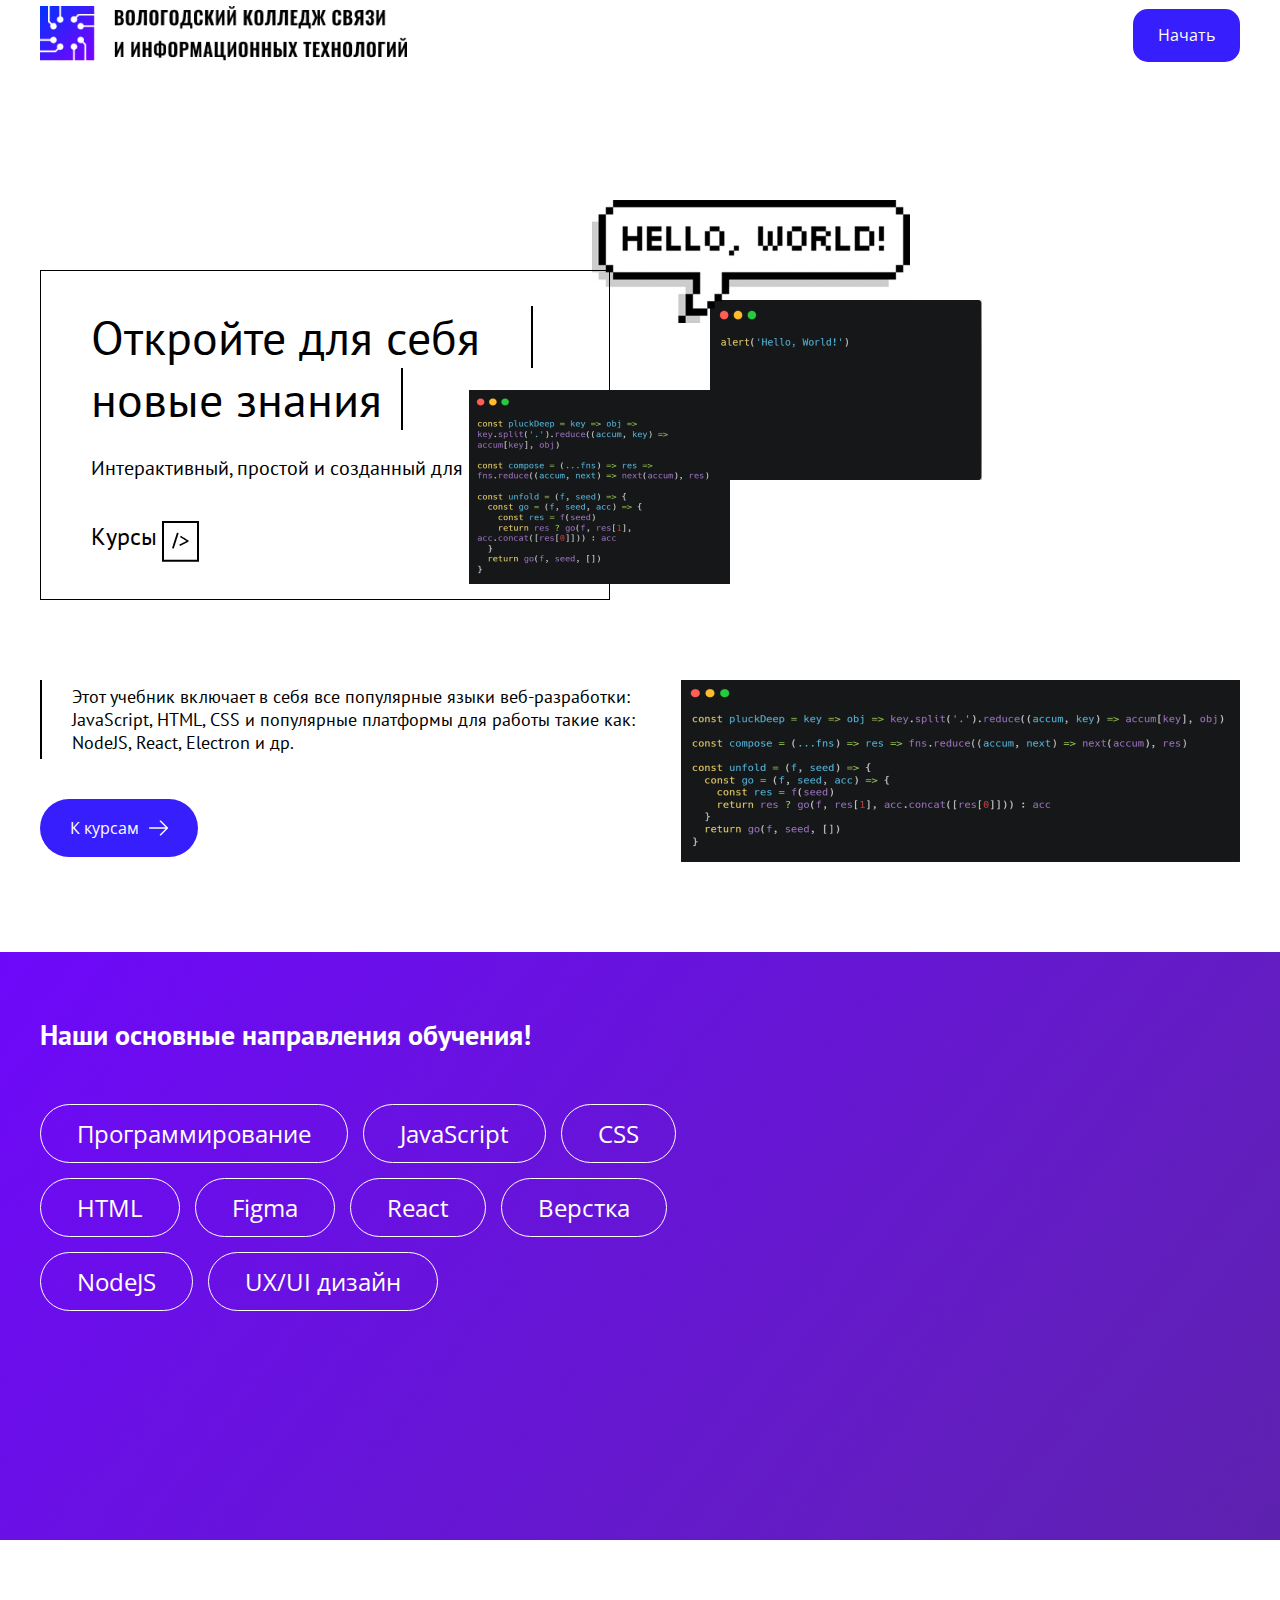
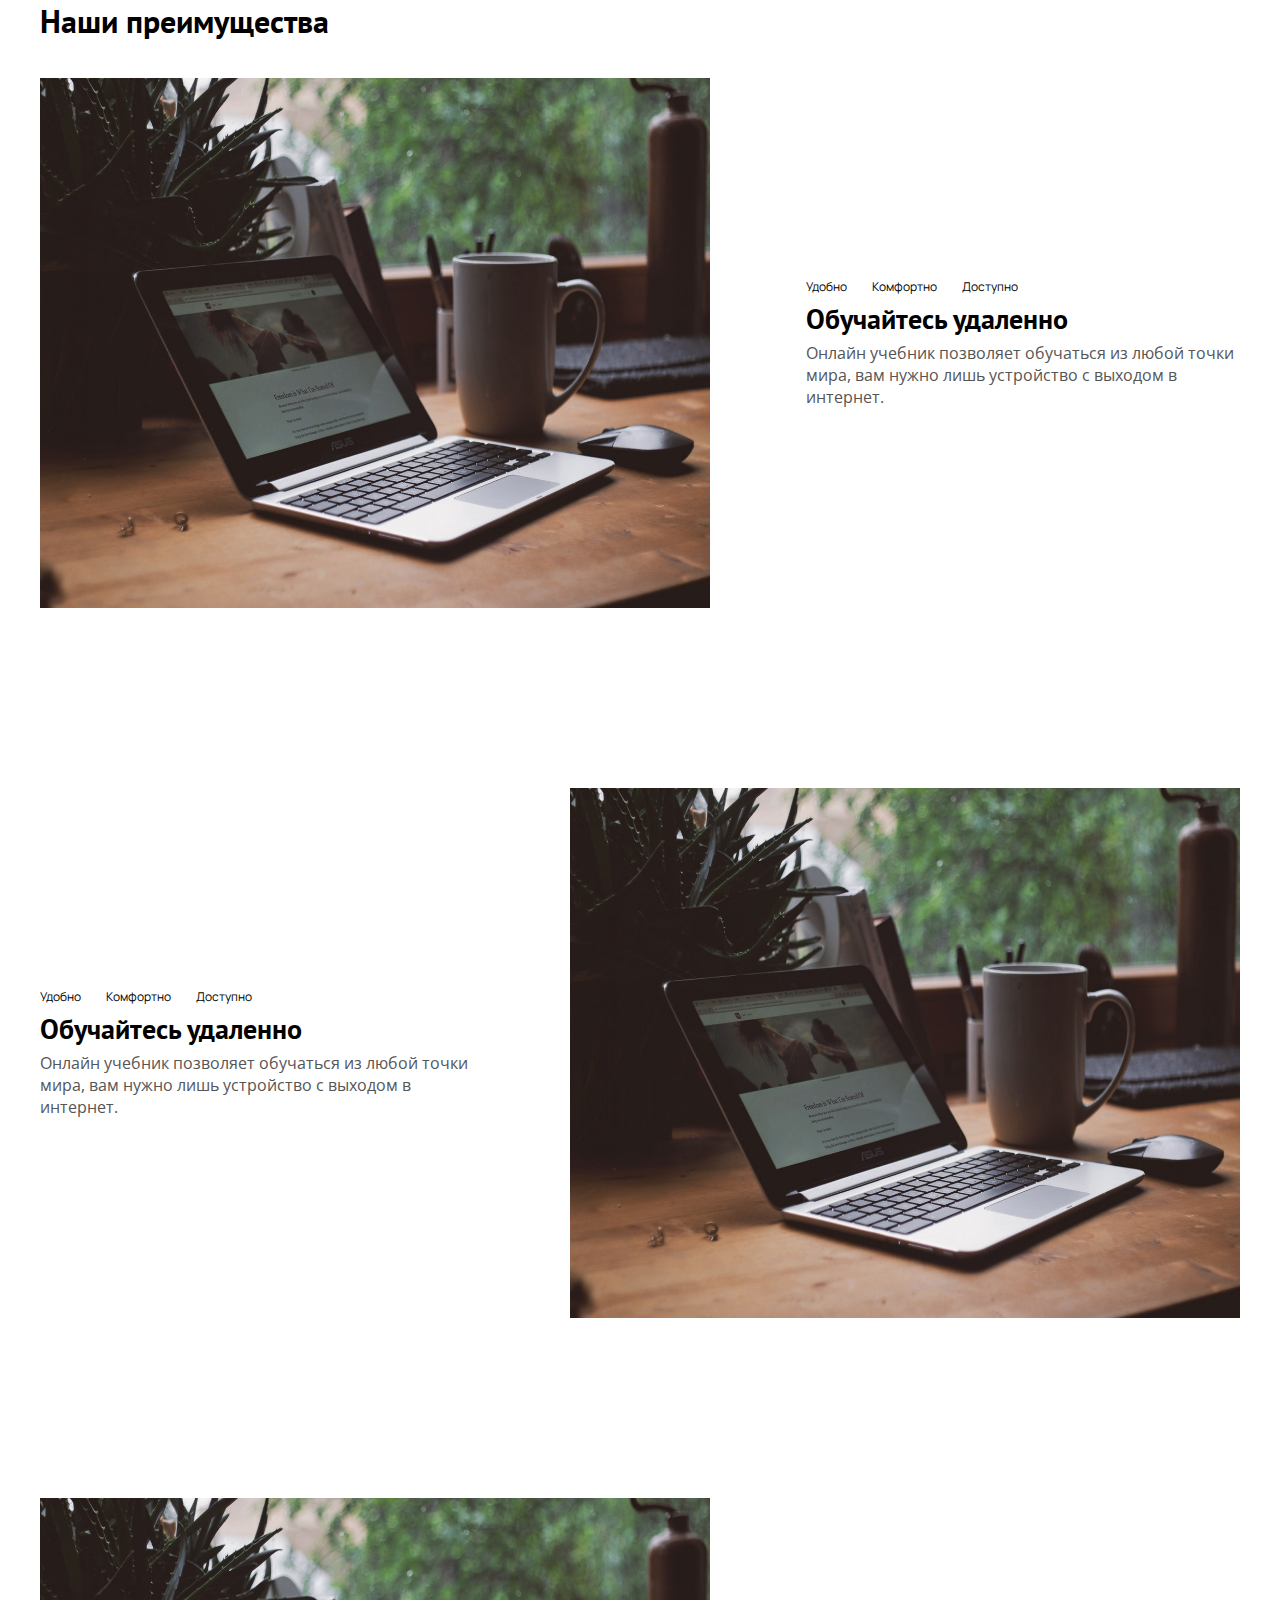
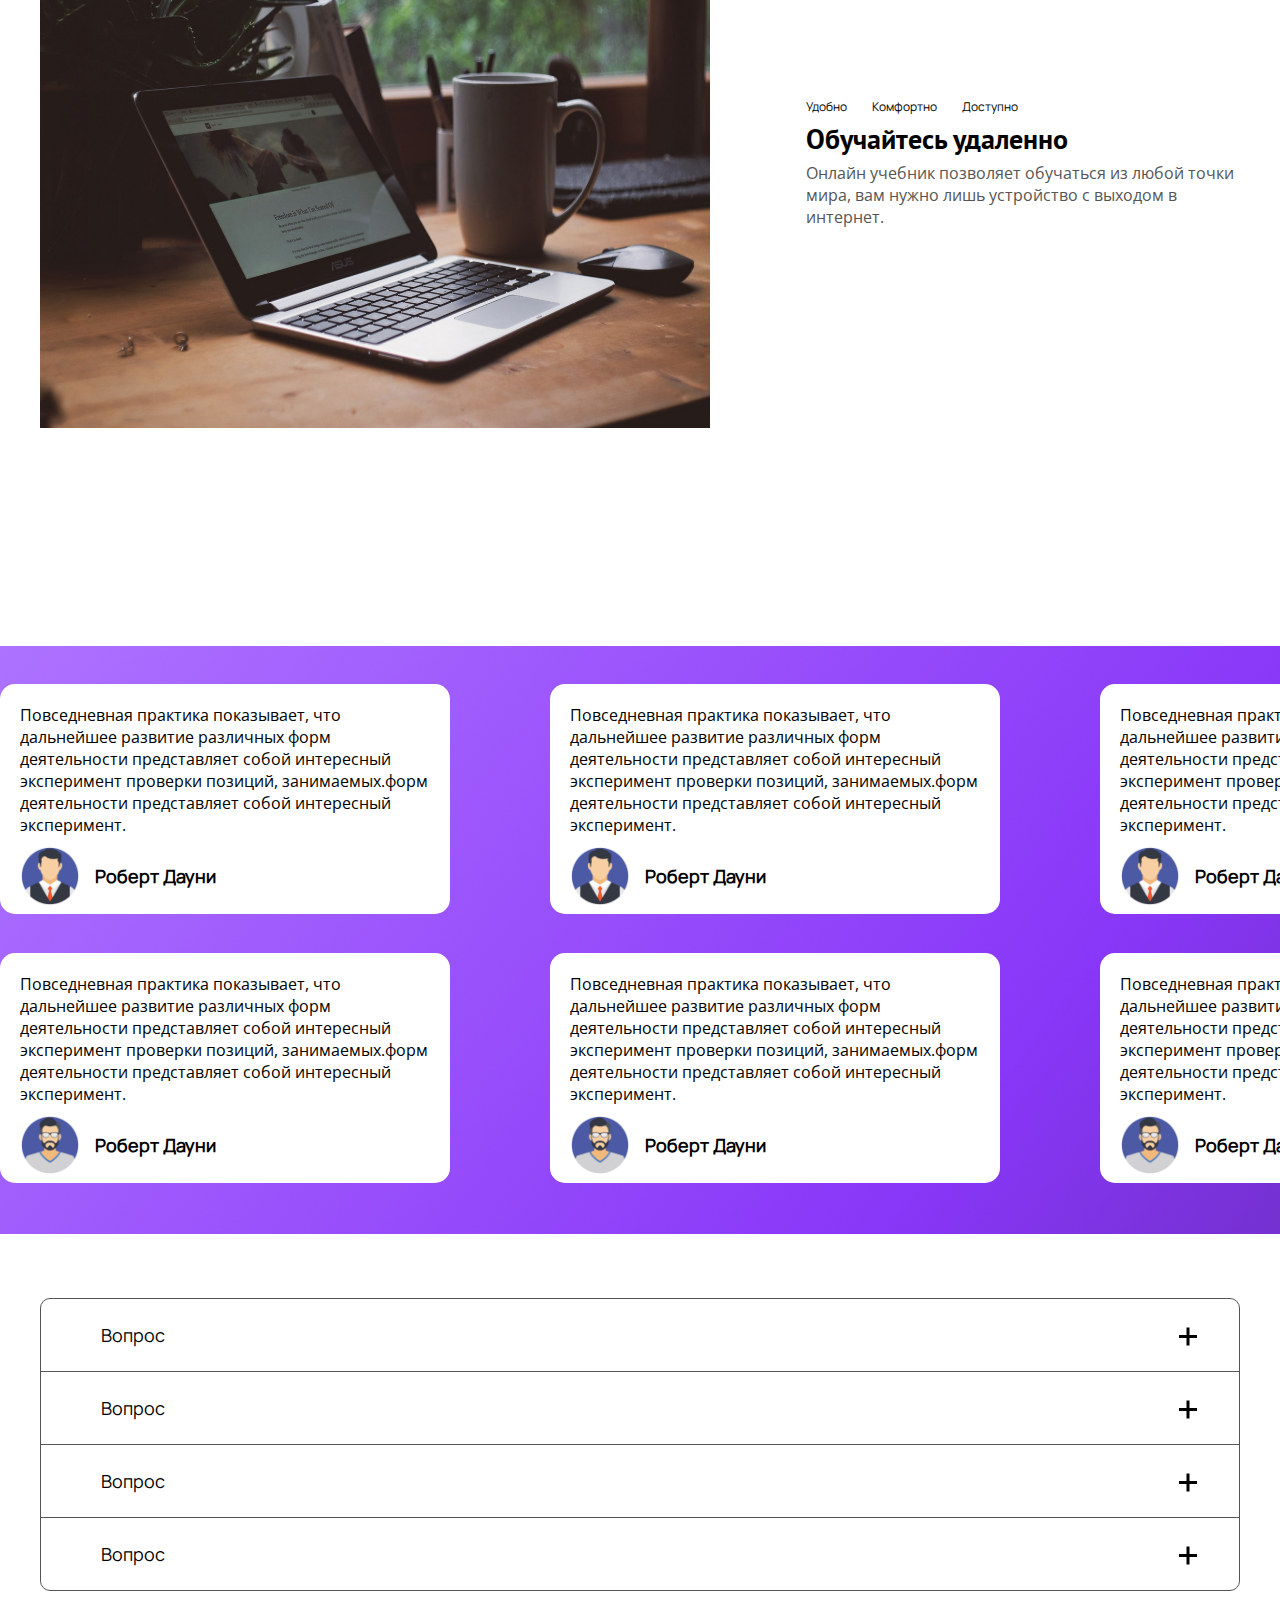
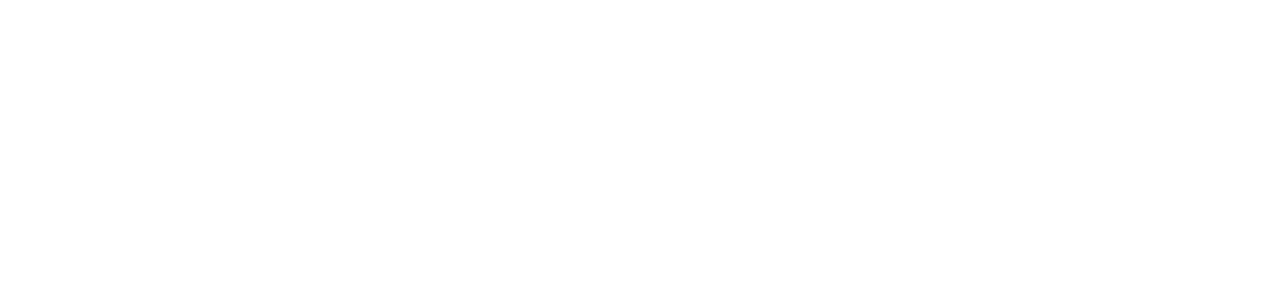
==== index.html @ ae66b0f7 "update" ====
<!DOCTYPE html>
<html lang="ru">
  <head>
    <meta charset="UTF-8" />
    <meta http-equiv="X-UA-Compatible" content="IE=edge" />
    <meta name="viewport" content="width=device-width, initial-scale=1.0" />
    <link rel="stylesheet" href="./style.css" />
    <title>Главная</title>
  </head>
  <body>
    <div class="container">
      <div class="wrapper">
        <div class="header_visible">
          <a href="index.html"
            ><img src="./img/logo.png" alt="" class="logo"
          /></a>
          <button class="header_btn">Начать</button>
        </div>
        <header class="header">
          <a href="index.html"
            ><img src="./img/logo_min.png" alt="" class="logo_min"
          /></a>
          <div class="header_a_container">
            <a href="" class="header_a">О нас</a>
            <a href="" class="header_a">Контакты</a>
            <a href="" class="header_a">Вопросы и ответы</a>
            <a href="" class="header_a">Условия</a>
            <a href="" class="header_a">Отзывы</a>
            <a href="" class="header_a">Цены</a>
          </div>
          <button class="header_btn">Начать</button>
        </header>
        <div class="main_window">
          <div class="left_window">
            <div class="win_title">
              <h2 class="win_title_h1">Откройте для себя</h2>
              <h2 class="win_title_h2">новые знания</h2>
            </div>
            <div class="win_desc">
              Интерактивный, простой и созданный для вас
            </div>
            <div class="win_btn">
              <p>Курсы</p>
              <a href=""><img src="./img/courser.png" alt="" /></a>
            </div>
          </div>
          <div class="right_window">
            <img src="./img/carbon1.png" alt="" class="carbon1" />
            <img src="./img/carbon2.png" alt="" class="carbon2" />
            <img src="./img/hello.png" alt="" class="hello" />
          </div>
        </div>
        <div class="main_window_down">
          <div class="main_win_left">
            <div class="content_box">
              Этот учебник включает в себя все популярные языки веб-разработки:
              JavaScript, HTML, CSS и популярные платформы для работы такие как:
              NodeJS, React, Electron и др.
            </div>
            <button class="courser_btn">
              <span
                ><p>К курсам</p>
                <img src="./img/arrow.png" alt=""
              /></span>
            </button>
          </div>
          <img src="./img/carbondown.png" alt="" />
        </div>
      </div>
      <div class="fon">
        <div class="fon_wrapper">
          <div class="fon_title">Наши основные направления обучения!</div>
          <div class="fon_row mg-t-3">
            <div class="fon_block">Программирование</div>
            <div class="fon_block">JavaScript</div>
            <div class="fon_block">CSS</div>
          </div>
          <div class="fon_row">
            <div class="fon_block">HTML</div>
            <div class="fon_block">Figma</div>
            <div class="fon_block">React</div>
            <div class="fon_block">Верстка</div>
          </div>
          <div class="fon_row">
            <div class="fon_block">NodeJS</div>
            <div class="fon_block">UX/UI дизайн</div>
          </div>
        </div>
      </div>
      <div class="wrapper">
        <div class="advantages_title">Наши преимущества</div>
        <div class="advantages_row mg-t-3">
          <img src="./img/advantages1.jpg" alt="" class="advantages_img" />
          <div class="advantages_desc">
            <div class="advantages_desc_min">
              <p>Удобно</p>
              <p>Комфортно</p>
              <p>Доступно</p>
            </div>
            <div class="advantages_desc_title">Обучайтесь удаленно</div>
            <div class="advantages_desc_blur">
              Онлайн учебник позволяет обучаться из любой точки мира, вам нужно
              лишь устройство с выходом в интернет.
            </div>
          </div>
        </div>
        <div class="advantages_row mg-t-3">
          <div class="advantages_desc">
            <div class="advantages_desc_min">
              <p>Удобно</p>
              <p>Комфортно</p>
              <p>Доступно</p>
            </div>
            <div class="advantages_desc_title">Обучайтесь удаленно</div>
            <div class="advantages_desc_blur">
              Онлайн учебник позволяет обучаться из любой точки мира, вам нужно
              лишь устройство с выходом в интернет.
            </div>
          </div>
          <img src="./img/advantages1.jpg" alt="" class="advantages_img" />
        </div>
        <div class="advantages_row mg-t-3">
          <img src="./img/advantages1.jpg" alt="" class="advantages_img" />
          <div class="advantages_desc">
            <div class="advantages_desc_min">
              <p>Удобно</p>
              <p>Комфортно</p>
              <p>Доступно</p>
            </div>
            <div class="advantages_desc_title">Обучайтесь удаленно</div>
            <div class="advantages_desc_blur">
              Онлайн учебник позволяет обучаться из любой точки мира, вам нужно
              лишь устройство с выходом в интернет.
            </div>
          </div>
        </div>
      </div>
      <div class="fon2">
        <div class="fon2_row">
          <div class="fon2_row_block">
            <div class="review">
              Повседневная практика показывает, что дальнейшее развитие
              различных форм деятельности представляет собой интересный
              эксперимент проверки позиций, занимаемых.форм деятельности
              представляет собой интересный эксперимент.
            </div>
            <div class="review_avtor">
              <div class="review_avtor_img">
                <img src="./img/avatar.png" alt="" />
                <h3>Роберт Дауни</h3>
              </div>
            </div>
          </div>
          <div class="fon2_row_block">
            <div class="review">
              Повседневная практика показывает, что дальнейшее развитие
              различных форм деятельности представляет собой интересный
              эксперимент проверки позиций, занимаемых.форм деятельности
              представляет собой интересный эксперимент.
            </div>
            <div class="review_avtor">
              <div class="review_avtor_img">
                <img src="./img/avatar.png" alt="" />
                <h3>Роберт Дауни</h3>
              </div>
            </div>
          </div>
          <div class="fon2_row_block">
            <div class="review">
              Повседневная практика показывает, что дальнейшее развитие
              различных форм деятельности представляет собой интересный
              эксперимент проверки позиций, занимаемых.форм деятельности
              представляет собой интересный эксперимент.
            </div>
            <div class="review_avtor">
              <div class="review_avtor_img">
                <img src="./img/avatar.png" alt="" />
                <h3>Роберт Дауни</h3>
              </div>
            </div>
          </div>
          <div class="fon2_row_block">
            <div class="review">
              Повседневная практика показывает, что дальнейшее развитие
              различных форм деятельности представляет собой интересный
              эксперимент проверки позиций, занимаемых.форм деятельности
              представляет собой интересный эксперимент.
            </div>
            <div class="review_avtor">
              <div class="review_avtor_img">
                <img src="./img/avatar.png" alt="" />
                <h3>Роберт Дауни</h3>
              </div>
            </div>
          </div>
          <div class="fon2_row_block">
            <div class="review">
              Повседневная практика показывает, что дальнейшее развитие
              различных форм деятельности представляет собой интересный
              эксперимент проверки позиций, занимаемых.форм деятельности
              представляет собой интересный эксперимент.
            </div>
            <div class="review_avtor">
              <div class="review_avtor_img">
                <img src="./img/avatar.png" alt="" />
                <h3>Роберт Дауни</h3>
              </div>
            </div>
          </div>
          <div class="fon2_row_block">
            <div class="review">
              Повседневная практика показывает, что дальнейшее развитие
              различных форм деятельности представляет собой интересный
              эксперимент проверки позиций, занимаемых.форм деятельности
              представляет собой интересный эксперимент.
            </div>
            <div class="review_avtor">
              <div class="review_avtor_img">
                <img src="./img/avatar.png" alt="" />
                <h3>Роберт Дауни</h3>
              </div>
            </div>
          </div>
          <div class="fon2_row_block">
            <div class="review">
              Повседневная практика показывает, что дальнейшее развитие
              различных форм деятельности представляет собой интересный
              эксперимент проверки позиций, занимаемых.форм деятельности
              представляет собой интересный эксперимент.
            </div>
            <div class="review_avtor">
              <div class="review_avtor_img">
                <img src="./img/avatar.png" alt="" />
                <h3>Роберт Дауни</h3>
              </div>
            </div>
          </div>
          <div class="fon2_row_block">
            <div class="review">
              Повседневная практика показывает, что дальнейшее развитие
              различных форм деятельности представляет собой интересный
              эксперимент проверки позиций, занимаемых.форм деятельности
              представляет собой интересный эксперимент.
            </div>
            <div class="review_avtor">
              <div class="review_avtor_img">
                <img src="./img/avatar.png" alt="" />
                <h3>Роберт Дауни</h3>
              </div>
            </div>
          </div>
          <div class="fon2_row_block">
            <div class="review">
              Повседневная практика показывает, что дальнейшее развитие
              различных форм деятельности представляет собой интересный
              эксперимент проверки позиций, занимаемых.форм деятельности
              представляет собой интересный эксперимент.
            </div>
            <div class="review_avtor">
              <div class="review_avtor_img">
                <img src="./img/avatar.png" alt="" />
                <h3>Роберт Дауни</h3>
              </div>
            </div>
          </div>
          <div class="fon2_row_block">
            <div class="review">
              Повседневная практика показывает, что дальнейшее развитие
              различных форм деятельности представляет собой интересный
              эксперимент проверки позиций, занимаемых.форм деятельности
              представляет собой интересный эксперимент.
            </div>
            <div class="review_avtor">
              <div class="review_avtor_img">
                <img src="./img/avatar.png" alt="" />
                <h3>Роберт Дауни</h3>
              </div>
            </div>
          </div>
          <div class="fon2_row_block">
            <div class="review">
              Повседневная практика показывает, что дальнейшее развитие
              различных форм деятельности представляет собой интересный
              эксперимент проверки позиций, занимаемых.форм деятельности
              представляет собой интересный эксперимент.
            </div>
            <div class="review_avtor">
              <div class="review_avtor_img">
                <img src="./img/avatar.png" alt="" />
                <h3>Роберт Дауни</h3>
              </div>
            </div>
          </div>
          <div class="fon2_row_block">
            <div class="review">
              Повседневная практика показывает, что дальнейшее развитие
              различных форм деятельности представляет собой интересный
              эксперимент проверки позиций, занимаемых.форм деятельности
              представляет собой интересный эксперимент.
            </div>
            <div class="review_avtor">
              <div class="review_avtor_img">
                <img src="./img/avatar.png" alt="" />
                <h3>Роберт Дауни</h3>
              </div>
            </div>
          </div>
          <div class="fon2_row_block">
            <div class="review">
              Повседневная практика показывает, что дальнейшее развитие
              различных форм деятельности представляет собой интересный
              эксперимент проверки позиций, занимаемых.форм деятельности
              представляет собой интересный эксперимент.
            </div>
            <div class="review_avtor">
              <div class="review_avtor_img">
                <img src="./img/avatar.png" alt="" />
                <h3>Роберт Дауни</h3>
              </div>
            </div>
          </div>
          <div class="fon2_row_block">
            <div class="review">
              Повседневная практика показывает, что дальнейшее развитие
              различных форм деятельности представляет собой интересный
              эксперимент проверки позиций, занимаемых.форм деятельности
              представляет собой интересный эксперимент.
            </div>
            <div class="review_avtor">
              <div class="review_avtor_img">
                <img src="./img/avatar.png" alt="" />
                <h3>Роберт Дауни</h3>
              </div>
            </div>
          </div>
          <div class="fon2_row_block">
            <div class="review">
              Повседневная практика показывает, что дальнейшее развитие
              различных форм деятельности представляет собой интересный
              эксперимент проверки позиций, занимаемых.форм деятельности
              представляет собой интересный эксперимент.
            </div>
            <div class="review_avtor">
              <div class="review_avtor_img">
                <img src="./img/avatar.png" alt="" />
                <h3>Роберт Дауни</h3>
              </div>
            </div>
          </div>
          <div class="fon2_row_block">
            <div class="review">
              Повседневная практика показывает, что дальнейшее развитие
              различных форм деятельности представляет собой интересный
              эксперимент проверки позиций, занимаемых.форм деятельности
              представляет собой интересный эксперимент.
            </div>
            <div class="review_avtor">
              <div class="review_avtor_img">
                <img src="./img/avatar.png" alt="" />
                <h3>Роберт Дауни</h3>
              </div>
            </div>
          </div>
          <div class="fon2_row_block">
            <div class="review">
              Повседневная практика показывает, что дальнейшее развитие
              различных форм деятельности представляет собой интересный
              эксперимент проверки позиций, занимаемых.форм деятельности
              представляет собой интересный эксперимент.
            </div>
            <div class="review_avtor">
              <div class="review_avtor_img">
                <img src="./img/avatar.png" alt="" />
                <h3>Роберт Дауни</h3>
              </div>
            </div>
          </div>
          <div class="fon2_row_block">
            <div class="review">
              Повседневная практика показывает, что дальнейшее развитие
              различных форм деятельности представляет собой интересный
              эксперимент проверки позиций, занимаемых.форм деятельности
              представляет собой интересный эксперимент.
            </div>
            <div class="review_avtor">
              <div class="review_avtor_img">
                <img src="./img/avatar.png" alt="" />
                <h3>Роберт Дауни</h3>
              </div>
            </div>
          </div>
          <div class="fon2_row_block">
            <div class="review">
              Повседневная практика показывает, что дальнейшее развитие
              различных форм деятельности представляет собой интересный
              эксперимент проверки позиций, занимаемых.форм деятельности
              представляет собой интересный эксперимент.
            </div>
            <div class="review_avtor">
              <div class="review_avtor_img">
                <img src="./img/avatar.png" alt="" />
                <h3>Роберт Дауни</h3>
              </div>
            </div>
          </div>
          <div class="fon2_row_block">
            <div class="review">
              Повседневная практика показывает, что дальнейшее развитие
              различных форм деятельности представляет собой интересный
              эксперимент проверки позиций, занимаемых.форм деятельности
              представляет собой интересный эксперимент.
            </div>
            <div class="review_avtor">
              <div class="review_avtor_img">
                <img src="./img/avatar.png" alt="" />
                <h3>Роберт Дауни</h3>
              </div>
            </div>
          </div>
          <div class="fon2_row_block">
            <div class="review">
              Повседневная практика показывает, что дальнейшее развитие
              различных форм деятельности представляет собой интересный
              эксперимент проверки позиций, занимаемых.форм деятельности
              представляет собой интересный эксперимент.
            </div>
            <div class="review_avtor">
              <div class="review_avtor_img">
                <img src="./img/avatar.png" alt="" />
                <h3>Роберт Дауни</h3>
              </div>
            </div>
          </div>
        </div>
        <div class="fon2_row2">
          <div class="fon2_row_block">
            <div class="review">
              Повседневная практика показывает, что дальнейшее развитие
              различных форм деятельности представляет собой интересный
              эксперимент проверки позиций, занимаемых.форм деятельности
              представляет собой интересный эксперимент.
            </div>
            <div class="review_avtor">
              <div class="review_avtor_img">
                <img src="./img/avatar2.png" alt="" />
                <h3>Роберт Дауни</h3>
              </div>
            </div>
          </div>
          <div class="fon2_row_block">
            <div class="review">
              Повседневная практика показывает, что дальнейшее развитие
              различных форм деятельности представляет собой интересный
              эксперимент проверки позиций, занимаемых.форм деятельности
              представляет собой интересный эксперимент.
            </div>
            <div class="review_avtor">
              <div class="review_avtor_img">
                <img src="./img/avatar2.png" alt="" />
                <h3>Роберт Дауни</h3>
              </div>
            </div>
          </div>
          <div class="fon2_row_block">
            <div class="review">
              Повседневная практика показывает, что дальнейшее развитие
              различных форм деятельности представляет собой интересный
              эксперимент проверки позиций, занимаемых.форм деятельности
              представляет собой интересный эксперимент.
            </div>
            <div class="review_avtor">
              <div class="review_avtor_img">
                <img src="./img/avatar2.png" alt="" />
                <h3>Роберт Дауни</h3>
              </div>
            </div>
          </div>
          <div class="fon2_row_block">
            <div class="review">
              Повседневная практика показывает, что дальнейшее развитие
              различных форм деятельности представляет собой интересный
              эксперимент проверки позиций, занимаемых.форм деятельности
              представляет собой интересный эксперимент.
            </div>
            <div class="review_avtor">
              <div class="review_avtor_img">
                <img src="./img/avatar2.png" alt="" />
                <h3>Роберт Дауни</h3>
              </div>
            </div>
          </div>
          <div class="fon2_row_block">
            <div class="review">
              Повседневная практика показывает, что дальнейшее развитие
              различных форм деятельности представляет собой интересный
              эксперимент проверки позиций, занимаемых.форм деятельности
              представляет собой интересный эксперимент.
            </div>
            <div class="review_avtor">
              <div class="review_avtor_img">
                <img src="./img/avatar2.png" alt="" />
                <h3>Роберт Дауни</h3>
              </div>
            </div>
          </div>
          <div class="fon2_row_block">
            <div class="review">
              Повседневная практика показывает, что дальнейшее развитие
              различных форм деятельности представляет собой интересный
              эксперимент проверки позиций, занимаемых.форм деятельности
              представляет собой интересный эксперимент.
            </div>
            <div class="review_avtor">
              <div class="review_avtor_img">
                <img src="./img/avatar2.png" alt="" />
                <h3>Роберт Дауни</h3>
              </div>
            </div>
          </div>
          <div class="fon2_row_block">
            <div class="review">
              Повседневная практика показывает, что дальнейшее развитие
              различных форм деятельности представляет собой интересный
              эксперимент проверки позиций, занимаемых.форм деятельности
              представляет собой интересный эксперимент.
            </div>
            <div class="review_avtor">
              <div class="review_avtor_img">
                <img src="./img/avatar2.png" alt="" />
                <h3>Роберт Дауни</h3>
              </div>
            </div>
          </div>
          <div class="fon2_row_block">
            <div class="review">
              Повседневная практика показывает, что дальнейшее развитие
              различных форм деятельности представляет собой интересный
              эксперимент проверки позиций, занимаемых.форм деятельности
              представляет собой интересный эксперимент.
            </div>
            <div class="review_avtor">
              <div class="review_avtor_img">
                <img src="./img/avatar2.png" alt="" />
                <h3>Роберт Дауни</h3>
              </div>
            </div>
          </div>
          <div class="fon2_row_block">
            <div class="review">
              Повседневная практика показывает, что дальнейшее развитие
              различных форм деятельности представляет собой интересный
              эксперимент проверки позиций, занимаемых.форм деятельности
              представляет собой интересный эксперимент.
            </div>
            <div class="review_avtor">
              <div class="review_avtor_img">
                <img src="./img/avatar2.png" alt="" />
                <h3>Роберт Дауни</h3>
              </div>
            </div>
          </div>
          <div class="fon2_row_block">
            <div class="review">
              Повседневная практика показывает, что дальнейшее развитие
              различных форм деятельности представляет собой интересный
              эксперимент проверки позиций, занимаемых.форм деятельности
              представляет собой интересный эксперимент.
            </div>
            <div class="review_avtor">
              <div class="review_avtor_img">
                <img src="./img/avatar2.png" alt="" />
                <h3>Роберт Дауни</h3>
              </div>
            </div>
          </div>
          <div class="fon2_row_block">
            <div class="review">
              Повседневная практика показывает, что дальнейшее развитие
              различных форм деятельности представляет собой интересный
              эксперимент проверки позиций, занимаемых.форм деятельности
              представляет собой интересный эксперимент.
            </div>
            <div class="review_avtor">
              <div class="review_avtor_img">
                <img src="./img/avatar2.png" alt="" />
                <h3>Роберт Дауни</h3>
              </div>
            </div>
          </div>
          <div class="fon2_row_block">
            <div class="review">
              Повседневная практика показывает, что дальнейшее развитие
              различных форм деятельности представляет собой интересный
              эксперимент проверки позиций, занимаемых.форм деятельности
              представляет собой интересный эксперимент.
            </div>
            <div class="review_avtor">
              <div class="review_avtor_img">
                <img src="./img/avatar2.png" alt="" />
                <h3>Роберт Дауни</h3>
              </div>
            </div>
          </div>
        </div>
      </div>
      <div class="wrapper">
        <div class="accordion">
          <div class="accordion_question">
            <div class="accord_question_header">
              <p>Вопрос</p>
              <div class="accordion_toogle">
                <span class="plus rotate90"></span>
                <span class="plus"></span>
              </div>
            </div>
            <div class="accordion_question_answer">
              <p>
                Повседневная практика показывает, что дальнейшее развитие
                различных форм деятельности представляет собой интересный
                эксперимент проверки позиций, занимаемых участниками в отношении
                поставленных задач. Не следует, однако забывать, что начало
                повседневной работы по формированию позиции способствует
                подготовки и реализации модели развития.
              </p>
            </div>
          </div>
          <div class="accordion_question">
            <div class="accord_question_header">
              <p>Вопрос</p>
              <div class="accordion_toogle">
                <span class="plus rotate90"></span>
                <span class="plus"></span>
              </div>
            </div>
            <div class="accordion_question_answer">
              <p>
                Повседневная практика показывает, что дальнейшее развитие
                различных форм деятельности представляет собой интересный
                эксперимент проверки позиций, занимаемых участниками в отношении
                поставленных задач. Не следует, однако забывать, что начало
                повседневной работы по формированию позиции способствует
                подготовки и реализации модели развития.
              </p>
            </div>
          </div>
          <div class="accordion_question">
            <div class="accord_question_header">
              <p>Вопрос</p>
              <div class="accordion_toogle">
                <span class="plus rotate90"></span>
                <span class="plus"></span>
              </div>
            </div>
            <div class="accordion_question_answer">
              <p>
                Повседневная практика показывает, что дальнейшее развитие
                различных форм деятельности представляет собой интересный
                эксперимент проверки позиций, занимаемых участниками в отношении
                поставленных задач. Не следует, однако забывать, что начало
                повседневной работы по формированию позиции способствует
                подготовки и реализации модели развития.
              </p>
            </div>
          </div>
          <div class="accordion_question">
            <div class="accord_question_header">
              <p>Вопрос</p>
              <div class="accordion_toogle">
                <span class="plus rotate90"></span>
                <span class="plus"></span>
              </div>
            </div>
            <div class="accordion_question_answer">
              <p>
                Повседневная практика показывает, что дальнейшее развитие
                различных форм деятельности представляет собой интересный
                эксперимент проверки позиций, занимаемых участниками в отношении
                поставленных задач. Не следует, однако забывать, что начало
                повседневной работы по формированию позиции способствует
                подготовки и реализации модели развития.
              </p>
            </div>
          </div>
        </div>
      </div>
    </div>
    <script src="./scripts/script.js"></script>
  </body>
</html>
---- style.css ----
* {
  box-sizing: border-box;
  margin: 0;
  padding: 0;
}

@font-face {
  font-family: 'OpenSans regular';
  src: url('./fonts/opensans/OpenSans-Regular.ttf');
}

@font-face {
  font-family: 'OpenSans bold';
  src: url('./fonts/opensans/OpenSans-Bold.ttf');
}

@font-face {
  font-family: 'Manrope regular';
  src: url('./fonts/manrope/static/Manrope-Regular.ttf');
}

@font-face {
  font-family: 'Manrope bold';
  src: url('./fonts/manrope/static/Manrope-Bold.ttf');
}

@font-face {
  font-family: 'PTSans';
  src: url('./fonts/ptsans/PTS55F.ttf');
}

@font-face {
  font-family: 'PTSans bold';
  src: url('./fonts/ptsans/PTS75F.ttf');
}

/* main page */

.header {
  width: 1200px;
  display: flex;
  justify-content: space-between;
  height: 70px;
  align-items: center;
  position: fixed;
  top: 0;
  background-color: white;
  z-index: 2;
}

.header_visible {
  width: 100%;
  display: flex;
  justify-content: space-between;
  height: 70px;
  align-items: center;
  background-color: white;
  z-index: 3;
  position: relative;
}

.logo {
  width: 367px;
  height: 55px;
}

.container {
  width: 100%;
  display: flex;
  flex-direction: column;
  align-items: center;
}

.wrapper {
  width: 1200px;
}

.logo_min {
  width: 55px;
  height: 55px;
}

.header_btn {
  width: 107px;
  height: 53px;
  font-size: 16px;
  font-family: 'OpenSans regular';
  background-color: #361efd;
  color: white;
  border: none;
  border-radius: 15px;
  cursor: pointer;
}

.header_a_container {
  display: flex;
  gap: 40px;
}

.header_a {
  font-size: 16px;
  font-family: 'Manrope regular';
  color: black;
  text-decoration: none;
}

.main_window {
  width: 100%;
  display: flex;
  margin-top: 200px;
}

.left_window {
  width: 570px;
  height: 330px;
  border: 1px solid black;
  padding-left: 50px;
  padding-top: 35px;
}

.win_title_h1 {
  font-family: 'PTSans';
  font-size: 48px;
  letter-spacing: 2%;
  font-weight: normal;
  width: 17ch;
  overflow: hidden;
  color: black;
  white-space: nowrap;
  padding-right: 2px;
  border-right: 2px solid rgb(0, 0, 0);
  animation: printed-text 5s steps(17), flashin-border 0.75s step-start infinite;
}

.win_title_h2 {
  font-family: 'PTSans';
  font-size: 48px;
  letter-spacing: 2%;
  font-weight: normal;
  width: 12ch;
  overflow: hidden;
  color: black;
  white-space: nowrap;
  padding-right: 2px;
  border-right: 2px solid rgb(0, 0, 0);
  animation: printed-text 5s steps(12), flashin-border 0.75s step-start infinite;
}

@keyframes flashin-border {
  0% {
    border-color: rgb(0, 0, 0);
  }

  50% {
    border-color: transparent;
  }

  100% {
    border-color: rgb(0, 0, 0);
  }
}

@keyframes printed-text {
  from {
    width: 0%;
  }
}

.win_desc {
  font-family: 'PTSans';
  font-size: 20px;
  letter-spacing: 2%;
  margin-top: 25px;
}

.win_btn {
  display: flex;
  font-family: 'PTSans';
  font-size: 24px;
  margin-top: 40px;
  gap: 5px;
}

.right_window {
  margin-left: 100px;
}

.carbon1 {
  position: relative;
  margin-top: 30px;
}

.carbon2 {
  position: absolute;
  top: 390px;
  right: 550px;
}

.hello {
  position: absolute;
  top: 200px;
  right: 370px;
}

.main_window_down {
  width: 100%;
  display: flex;
  justify-content: space-between;
  margin-top: 80px;
}

.content_box {
  font-family: 'PTSans';
  font-size: 18px;
  padding-left: 30px;
  border-left: 2px solid black;
  padding-top: 5px;
  padding-bottom: 5px;
}

.courser_btn {
  margin-top: 40px;
  background-color: #361efd;
  width: 158px;
  height: 58px;
  border-radius: 50px;
  border: none;
  font-size: 16px;
  font-family: 'OpenSans regular';
  color: white;
  padding-left: 30px;
  cursor: pointer;
}

.courser_btn > span {
  display: flex;
  align-items: center;
}

.courser_btn > span > img {
  width: 30px;
  padding-left: 10px;
}

.fon {
  background-image: url('./img/fon.png');
  width: 100%;
  height: 588px;
  margin-top: 7%;
  display: flex;
  justify-content: center;
}

.fon_wrapper {
  width: 1200px;
  display: flex;
  flex-direction: column;
  color: white;
  gap: 15px;
  padding-top: 5%;
}

.fon_title {
  font-size: 28px;
  font-family: 'PTSans bold';
}

.fon_row {
  width: 100%;
  display: flex;
  font-family: 'OpenSans regular';
  font-size: 24px;
  gap: 15px;
}

.fon_block {
  border: 0.5px solid white;
  padding-top: 1%;
  padding-bottom: 1%;
  padding-left: 3%;
  padding-right: 3%;
  text-align: center;
  border-radius: 50px;
}

.mg-t-3 {
  margin-top: 3%;
}

.advantages_title {
  margin-top: 5%;
  font-family: 'PTSans bold';
  font-size: 32px;
}

.advantages_row {
  width: 100%;
  display: flex;
  align-items: center;
  gap: 8%;
  margin-bottom: 15%;
}

.advantages_desc {
  display: flex;
  flex-direction: column;
  gap: 5px;
}

.advantages_desc_min {
  font-family: 'Manrope regular';
  display: flex;
  gap: 25px;
  font-size: 12px;
}

.advantages_desc_title {
  font-size: 28px;
  font-family: 'PTSans bold';
}

.advantages_desc_blur {
  font-family: 'OpenSans regular';
  color: #555;
  width: 100%;
}

.advantages_img {
  width: 670px;
  height: 530px;
}

.fon2 {
  background-image: url('./img/fon2.png');
  width: 100%;
  height: 588px;
  margin-top: 3%;
  margin-bottom: 5%;
  display: flex;
  flex-direction: column;
  overflow: hidden;
}

.fon2_row {
  display: flex;
  width: 2000%;
  margin-top: 3%;
  animation: running-block 520s linear infinite;
  gap: 100px;
}

.fon2_row2 {
  display: flex;
  width: 2000%;
  margin-top: 3%;
  animation: running-block-right 80s linear infinite;
  gap: 100px;
}

.fon2_row_block {
  width: 450px;
  height: 230px;
  background-color: white;
  border-radius: 15px;
  display: flex;
  flex-direction: column;
  padding-left: 20px;
  padding-top: 20px;
  padding-right: 15px;
}

@keyframes running-block {
  0% {
    transform: translateX(0);
  }
  100% {
    transform: translateX(-100%);
  }
}

@keyframes running-block-right {
  0% {
    transform: translateX(-10%);
  }
  100% {
    transform: translateX(0);
  }
}

.review_avtor {
  margin-top: 10px;
}

.review_avtor_img {
  display: flex;
  align-items: center;
  gap: 15px;
}

.review_avtor_img > img {
  width: 60px;
  height: 60px;
}

.review_avtor_img > h3 {
  font-family: 'Manrope regular';
  font-size: 18px;
}

.review {
  font-family: 'OpenSans regular';
  font-size: 16px;
}

.accordion {
  width: 100%;
  border: 0.5px solid #555;
  border-radius: 10px;
  margin-bottom: 25%;
}

.accordion_toogle {
  position: relative;
}

.accord_question_header {
  display: flex;
  width: 100%;
  justify-content: space-between;
  align-items: center;
  padding-bottom: 2%;
  padding-left: 5%;
  padding-right: 5%;
  cursor: pointer;
}

.accord_question_header > p {
  font-size: 18px;
  font-family: 'Manrope regular';
}

.plus {
  width: 18px;
  height: 3px;
  background-color: black;
  position: absolute;
  transition: transform 0.3s ease-in-out;
}

.rotate90 {
  transform: rotate(90deg);
}

.rotate0 {
  transform: rotate(0deg);
}

.accordion_question_answer {
  font-size: 16px;
  font-family: 'OpenSans regular';
  max-height: 0;
  overflow: hidden;
  padding-left: 5%;
  padding-right: 5%;
  transition: 0.3s ease-in-out;
}

.accordion_question_answer > p {
  padding-bottom: 25px;
}

.accordion .accordion_question:last-child {
  border-bottom: 0;
}

.accordion_question {
  width: 100%;
  border-bottom: 0.5px solid #555;
  padding-top: 2%;
}

.max_height {
  max-height: 100px;
}
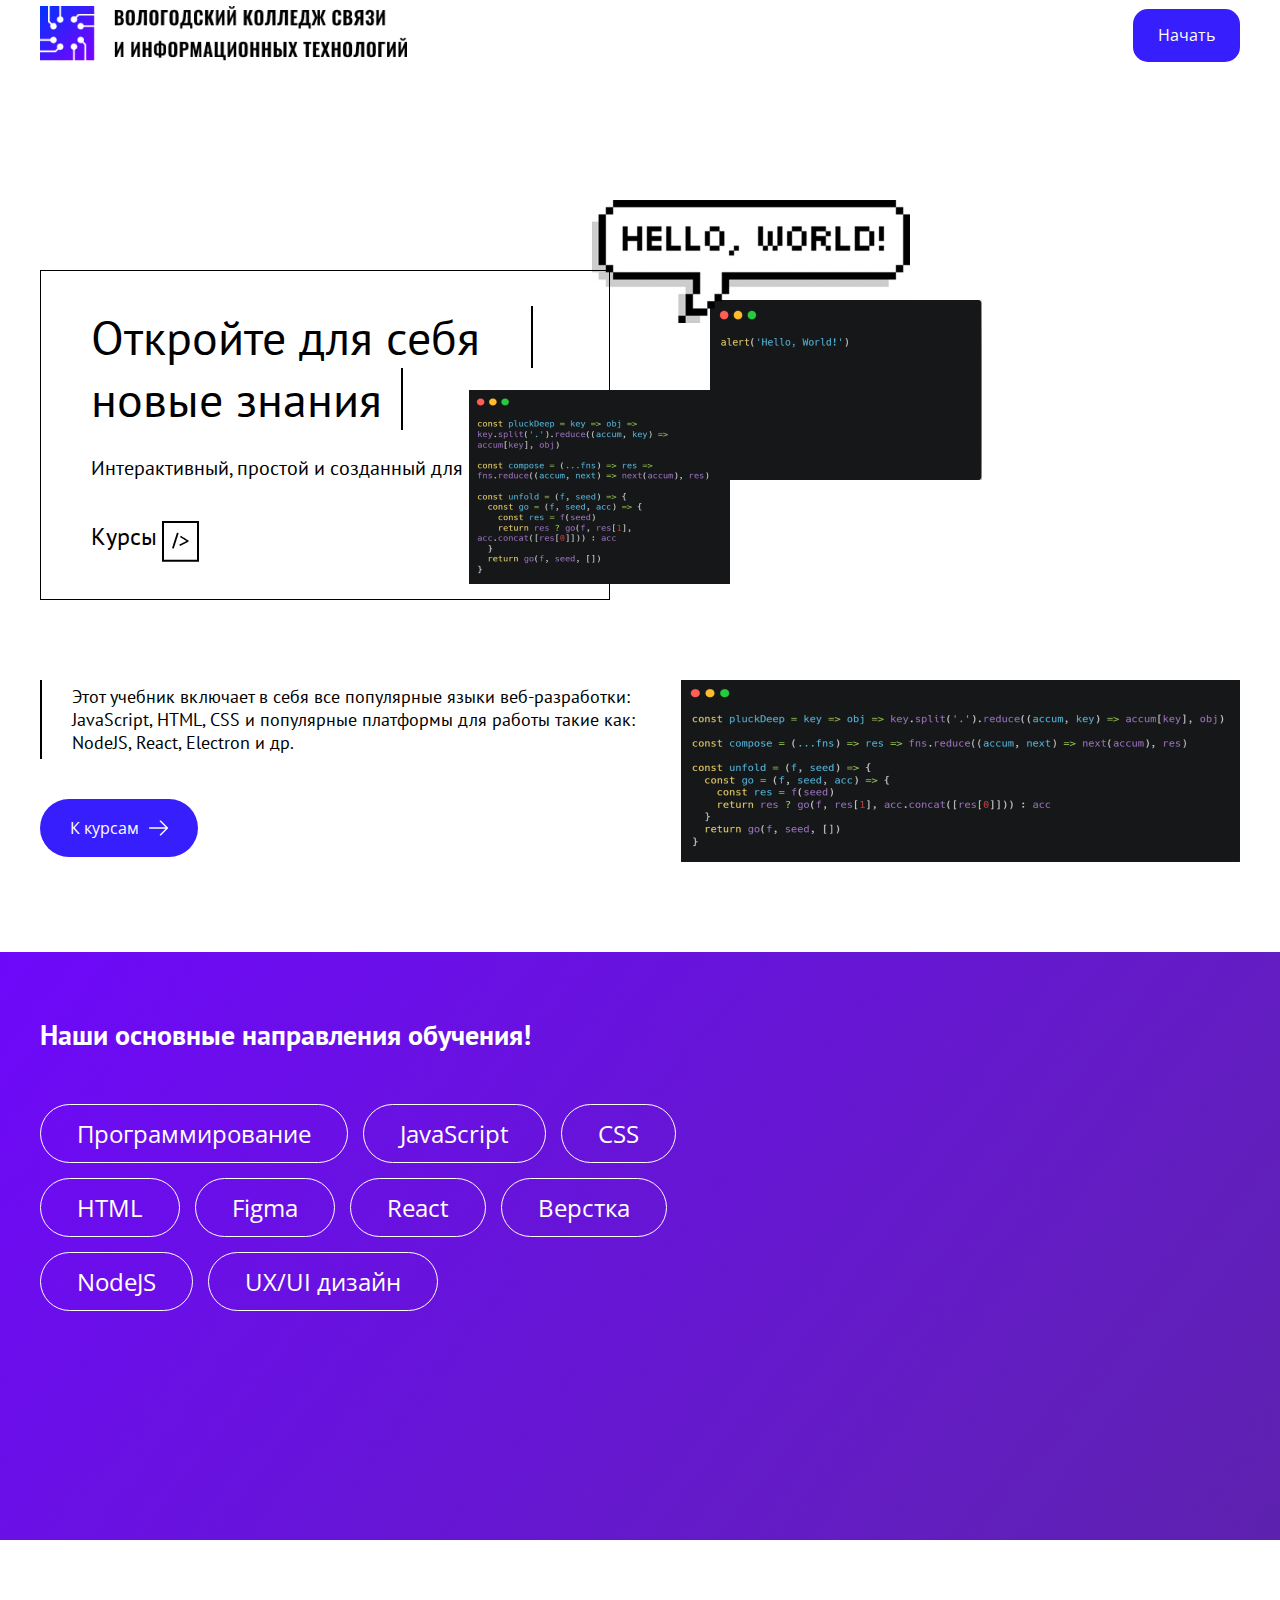
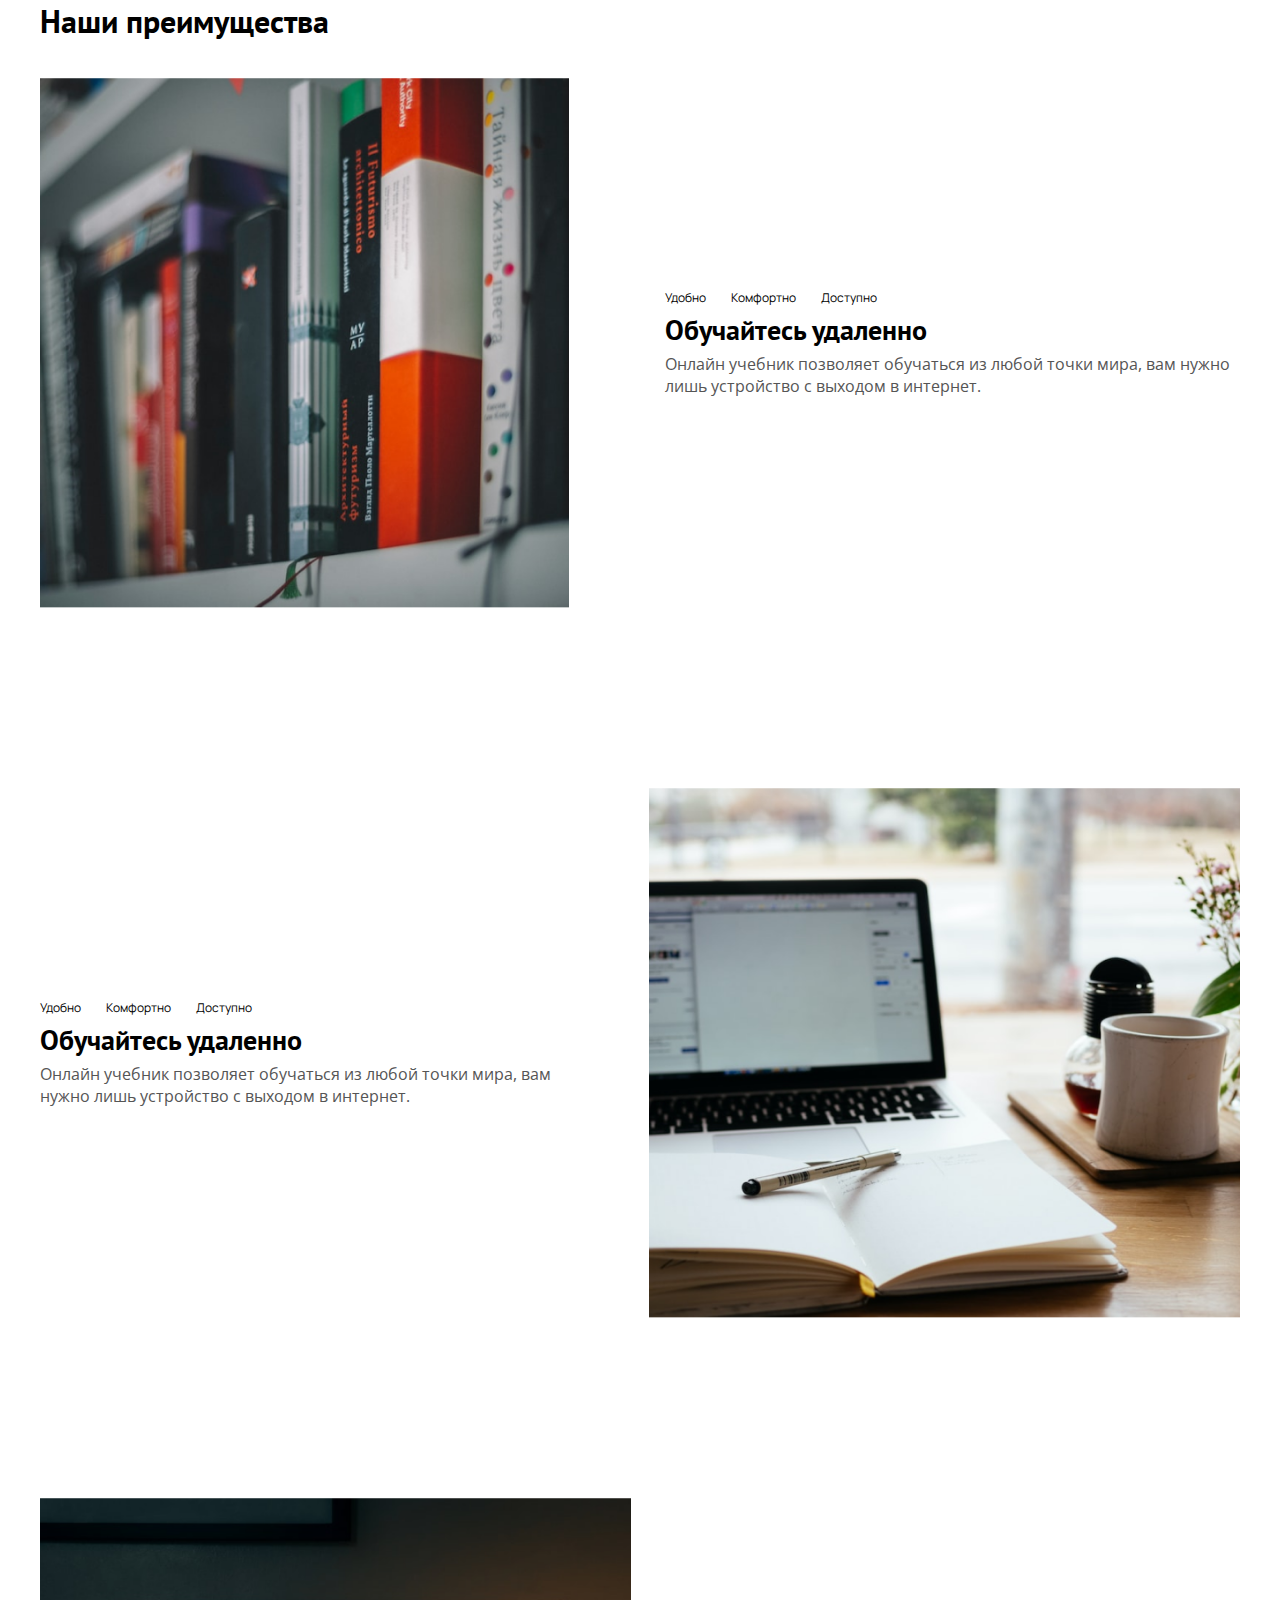
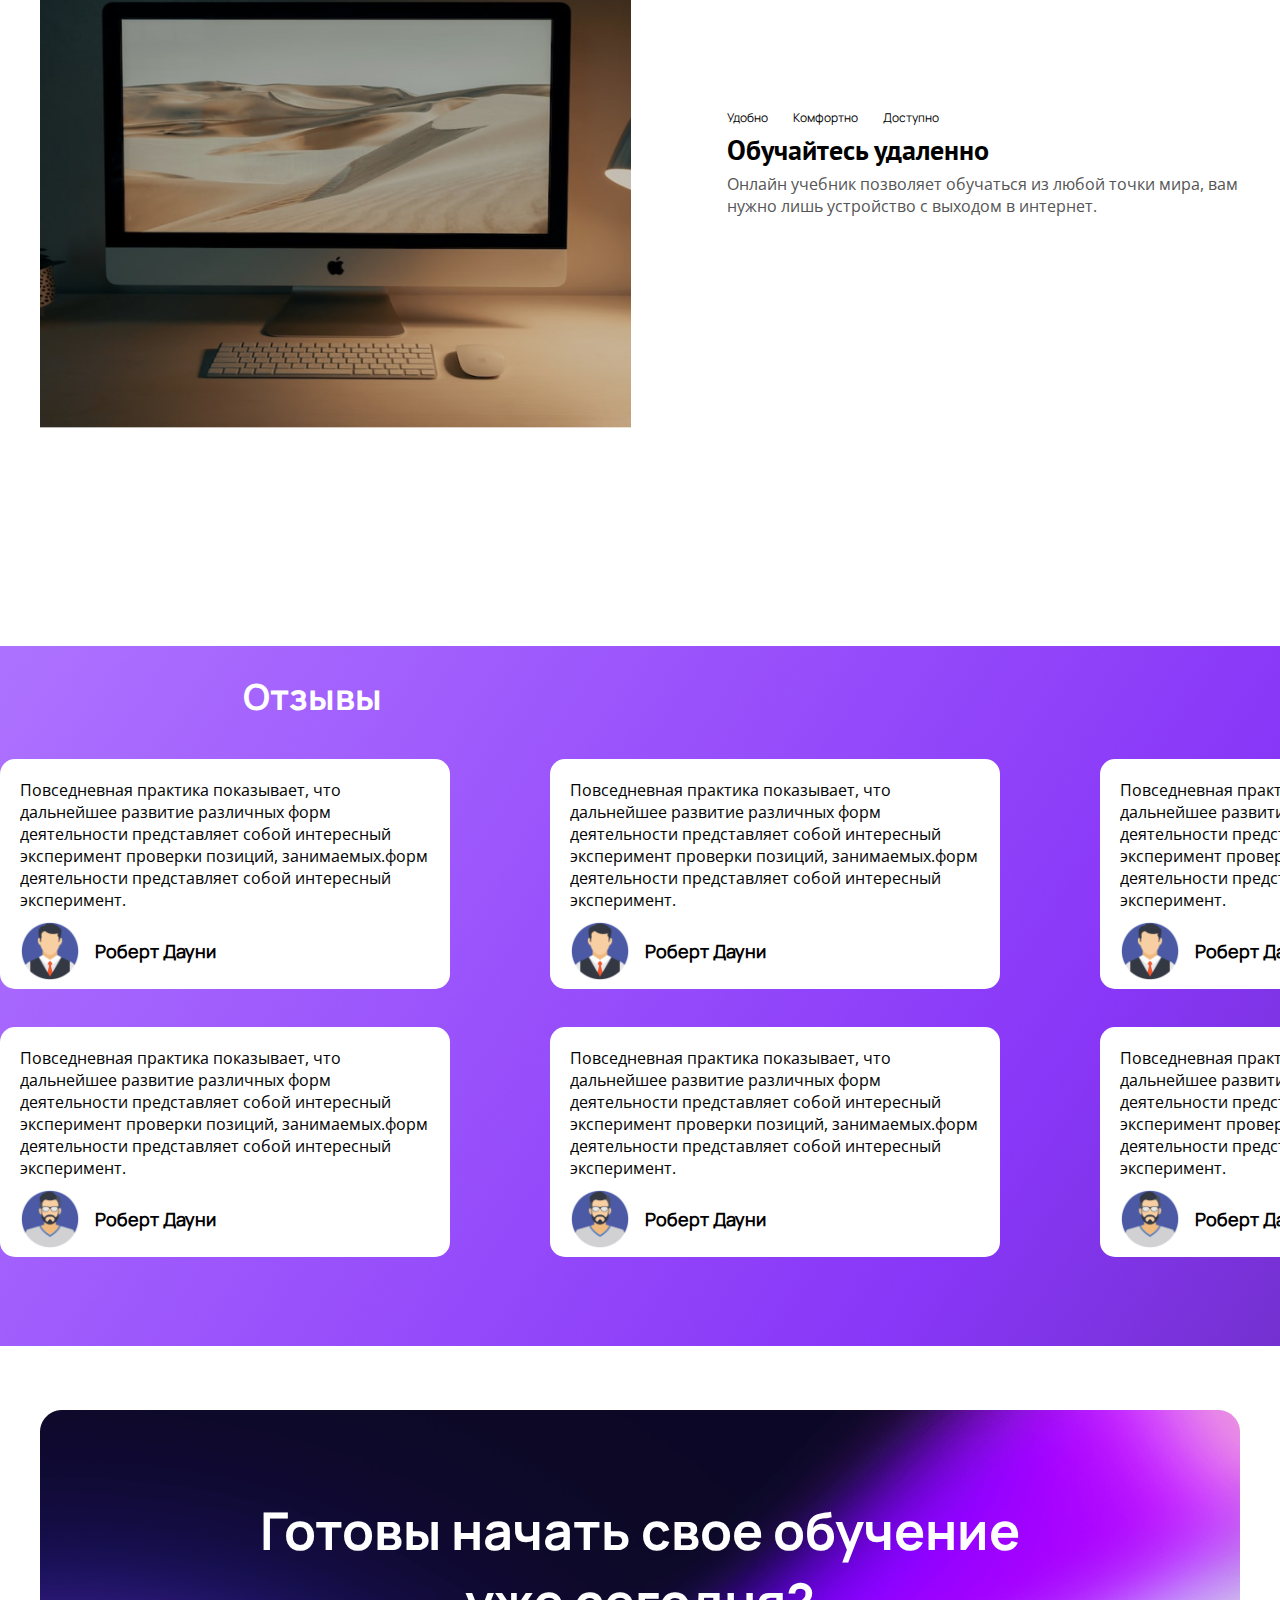
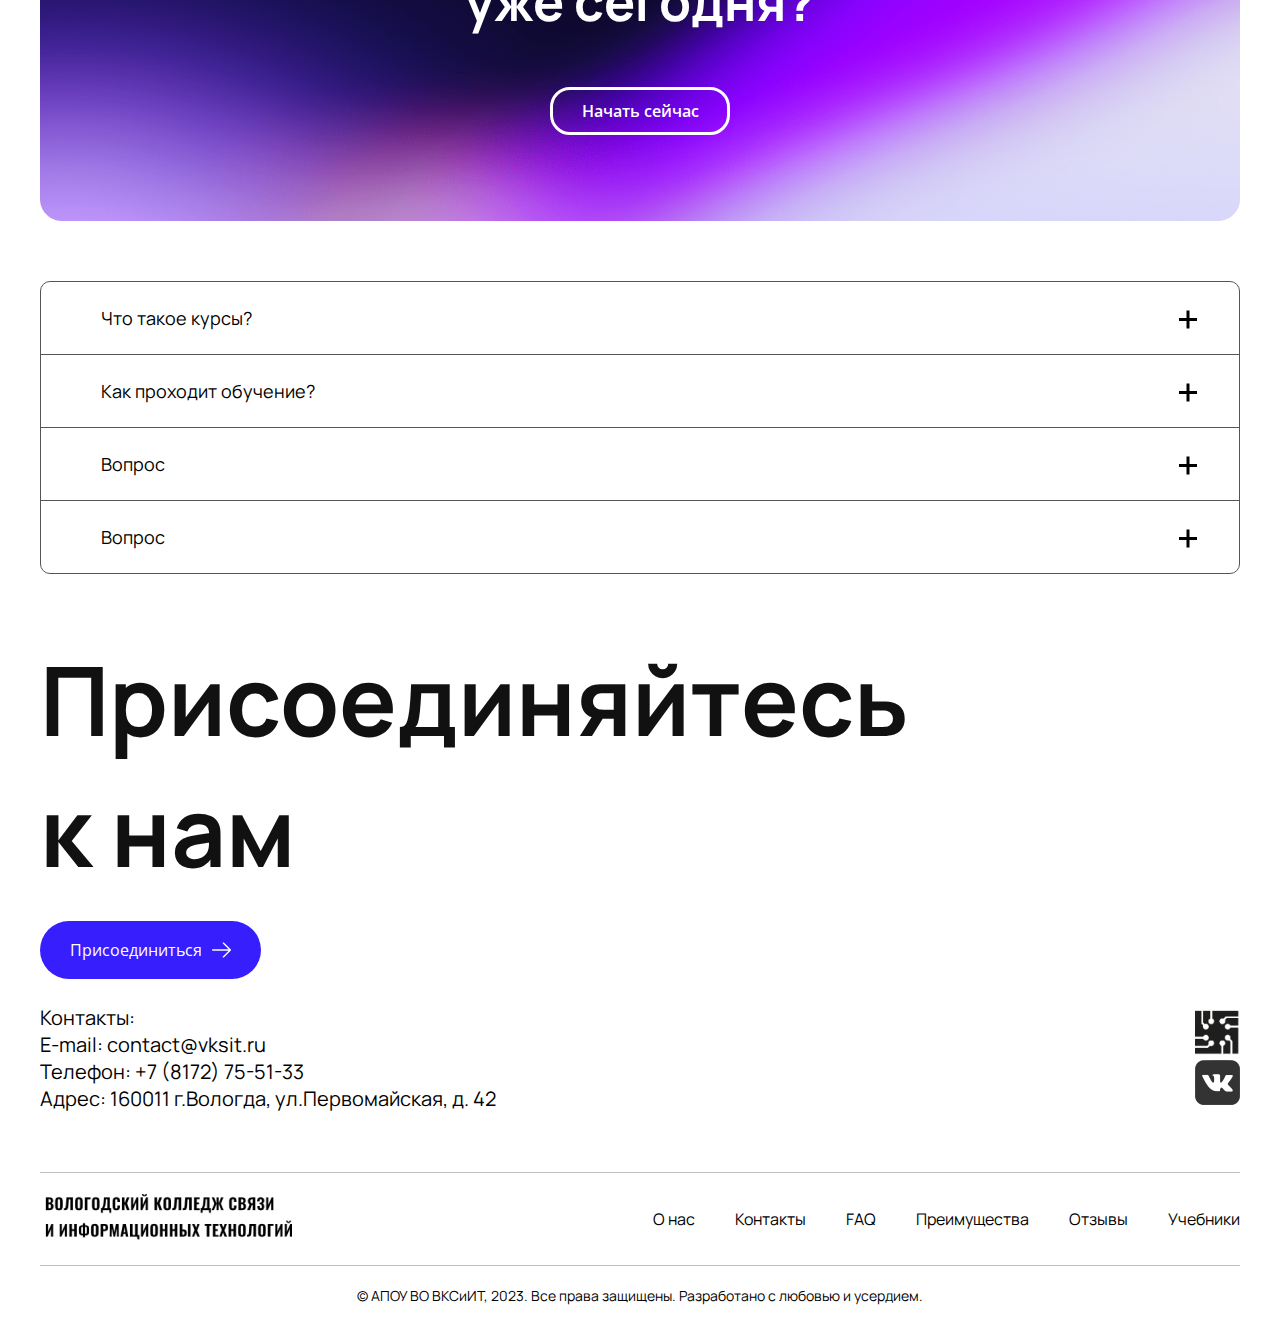
==== commit a73e5f24: "update" ====
--- a/index.html
+++ b/index.html
@@ -8,28 +8,32 @@
     <title>Главная</title>
   </head>
   <body>
+    <div class="header_visible">
+      <div class="header_wrapper">
+        <a href="index.html"
+          ><img src="./img/logo.png" alt="" class="logo"
+        /></a>
+        <button class="header_btn"><a href="books.html">Начать</a></button>
+      </div>
+    </div>
+    <header class="header">
+      <div class="header_wrapper">
+        <a href="index.html"
+          ><img src="./img/logo_min.png" alt="" class="logo_min"
+        /></a>
+        <div class="header_a_container">
+          <a href="#me" class="header_a">О нас</a>
+          <a href="#contact" class="header_a">Контакты</a>
+          <a href="#faq" class="header_a">FAQ</a>
+          <a href="#adv" class="header_a">Преимущества</a>
+          <a href="#rev" class="header_a">Отзывы</a>
+          <a href="books.html" class="header_a">Учебники</a>
+        </div>
+        <button class="header_btn"><a href="books.html">Начать</a></button>
+      </div>
+    </header>
     <div class="container">
       <div class="wrapper">
-        <div class="header_visible">
-          <a href="index.html"
-            ><img src="./img/logo.png" alt="" class="logo"
-          /></a>
-          <button class="header_btn">Начать</button>
-        </div>
-        <header class="header">
-          <a href="index.html"
-            ><img src="./img/logo_min.png" alt="" class="logo_min"
-          /></a>
-          <div class="header_a_container">
-            <a href="" class="header_a">О нас</a>
-            <a href="" class="header_a">Контакты</a>
-            <a href="" class="header_a">Вопросы и ответы</a>
-            <a href="" class="header_a">Условия</a>
-            <a href="" class="header_a">Отзывы</a>
-            <a href="" class="header_a">Цены</a>
-          </div>
-          <button class="header_btn">Начать</button>
-        </header>
         <div class="main_window">
           <div class="left_window">
             <div class="win_title">
@@ -41,7 +45,7 @@
             </div>
             <div class="win_btn">
               <p>Курсы</p>
-              <a href=""><img src="./img/courser.png" alt="" /></a>
+              <a href="books.html"><img src="./img/courser.png" alt="" /></a>
             </div>
           </div>
           <div class="right_window">
@@ -59,7 +63,7 @@
             </div>
             <button class="courser_btn">
               <span
-                ><p>К курсам</p>
+                ><p><a href="books.html">К курсам</a></p>
                 <img src="./img/arrow.png" alt=""
               /></span>
             </button>
@@ -67,7 +71,7 @@
           <img src="./img/carbondown.png" alt="" />
         </div>
       </div>
-      <div class="fon">
+      <div class="fon" id="me">
         <div class="fon_wrapper">
           <div class="fon_title">Наши основные направления обучения!</div>
           <div class="fon_row mg-t-3">
@@ -87,10 +91,10 @@
           </div>
         </div>
       </div>
-      <div class="wrapper">
+      <div class="wrapper" id="adv">
         <div class="advantages_title">Наши преимущества</div>
         <div class="advantages_row mg-t-3">
-          <img src="./img/advantages1.jpg" alt="" class="advantages_img" />
+          <img src="./img/image1.png" alt="" class="advantages_img" />
           <div class="advantages_desc">
             <div class="advantages_desc_min">
               <p>Удобно</p>
@@ -117,10 +121,10 @@
               лишь устройство с выходом в интернет.
             </div>
           </div>
-          <img src="./img/advantages1.jpg" alt="" class="advantages_img" />
+          <img src="./img/image 3.png" alt="" class="advantages_img" />
         </div>
         <div class="advantages_row mg-t-3">
-          <img src="./img/advantages1.jpg" alt="" class="advantages_img" />
+          <img src="./img/image 2.png" alt="" class="advantages_img" />
           <div class="advantages_desc">
             <div class="advantages_desc_min">
               <p>Удобно</p>
@@ -135,7 +139,8 @@
           </div>
         </div>
       </div>
-      <div class="fon2">
+      <div class="fon2" id="rev">
+        <div class="reviw_title">Отзывы</div>
         <div class="fon2_row">
           <div class="fon2_row_block">
             <div class="review">
@@ -604,10 +609,17 @@
         </div>
       </div>
       <div class="wrapper">
+        <div class="invite" id="faq">
+          <p>
+            Готовы начать свое обучение <br />
+            уже сегодня?
+          </p>
+          <button><a href="books.html">Начать сейчас</a></button>
+        </div>
         <div class="accordion">
           <div class="accordion_question">
             <div class="accord_question_header">
-              <p>Вопрос</p>
+              <p>Что такое курсы?</p>
               <div class="accordion_toogle">
                 <span class="plus rotate90"></span>
                 <span class="plus"></span>
@@ -626,7 +638,7 @@
           </div>
           <div class="accordion_question">
             <div class="accord_question_header">
-              <p>Вопрос</p>
+              <p>Как проходит обучение?</p>
               <div class="accordion_toogle">
                 <span class="plus rotate90"></span>
                 <span class="plus"></span>
@@ -682,6 +694,47 @@
             </div>
           </div>
         </div>
+        <div class="contact">
+          <p>
+            Присоединяйтесь <br />
+            к нам
+          </p>
+          <button class="invite_btn">
+            <span
+              ><p><a href="books.html">Присоединиться</a></p>
+              <img src="./img/arrow.png" alt=""
+            /></span>
+          </button>
+          <div class="contact_row" id="contact">
+            <div>
+              Контакты: <br />
+              E-mail: contact@vksit.ru <br />
+              Телефон: +7 (8172) 75-51-33 <br />
+              Адрес: 160011 г.Вологда, ул.Первомайская, д. 42
+            </div>
+            <div>
+              <img src="./img/logo_min_black.png" alt="" class="contact_img" />
+              <img src="./img/vk_black.png" alt="" class="contact_img" />
+            </div>
+          </div>
+        </div>
+        <footer class="footer">
+          <a href=""
+            ><img src="./img/logo_min2.png" alt="" class="logo_footer"
+          /></a>
+          <div class="footer_a_wrapper">
+            <a href="#me" class="footer_a">О нас</a>
+            <a href="#contact" class="footer_a">Контакты</a>
+            <a href="#faq" class="footer_a">FAQ</a>
+            <a href="#adv" class="footer_a">Преимущества</a>
+            <a href="#rev" class="footer_a">Отзывы</a>
+            <a href="books.html" class="footer_a">Учебники</a>
+          </div>
+        </footer>
+        <div class="copyright">
+          © АПОУ ВО ВКСиИТ, 2023. Все права защищены. Разработано с любовью и
+          усердием.
+        </div>
       </div>
     </div>
     <script src="./scripts/script.js"></script>
--- a/style.css
+++ b/style.css
@@ -10,6 +10,11 @@
 }
 
 @font-face {
+  font-family: 'OpenSans semiBold';
+  src: url('./fonts/opensans/OpenSans-SemiBold.ttf');
+}
+
+@font-face {
   font-family: 'OpenSans bold';
   src: url('./fonts/opensans/OpenSans-Bold.ttf');
 }
@@ -37,9 +42,9 @@
 /* main page */
 
 .header {
-  width: 1200px;
-  display: flex;
-  justify-content: space-between;
+  width: 100%;
+  display: flex;
+  justify-content: center;
   height: 70px;
   align-items: center;
   position: fixed;
@@ -48,10 +53,17 @@
   z-index: 2;
 }
 
+.header_wrapper {
+  width: 1200px;
+  display: flex;
+  justify-content: space-between;
+  align-items: center;
+}
+
 .header_visible {
   width: 100%;
   display: flex;
-  justify-content: space-between;
+  justify-content: center;
   height: 70px;
   align-items: center;
   background-color: white;
@@ -331,14 +343,26 @@
 }
 
 .fon2 {
-  background-image: url('./img/fon2.png');
-  width: 100%;
-  height: 588px;
+  background-image: url('./img/fon 4.png');
+  width: 100%;
+  height: 700px;
   margin-top: 3%;
   margin-bottom: 5%;
   display: flex;
   flex-direction: column;
   overflow: hidden;
+}
+
+.books_block_btn > a {
+  color: #6c09f5;
+}
+
+.reviw_title {
+  font-family: 'Manrope bold';
+  color: white;
+  font-size: 36px;
+  margin-left: 19%;
+  margin-top: 2%;
 }
 
 .fon2_row {
@@ -416,7 +440,7 @@
   width: 100%;
   border: 0.5px solid #555;
   border-radius: 10px;
-  margin-bottom: 25%;
+  margin-bottom: 5%;
 }
 
 .accordion_toogle {
@@ -482,3 +506,557 @@
 .max_height {
   max-height: 100px;
 }
+
+.invite {
+  background-image: url('./img/fon3.png');
+  width: 100%;
+  height: 411px;
+  margin-bottom: 5%;
+  display: flex;
+  flex-direction: column;
+  align-items: center;
+  justify-content: center;
+  gap: 50px;
+}
+
+.invite > p {
+  font-family: 'Manrope bold';
+  font-size: 52px;
+  color: white;
+  text-align: center;
+}
+
+.invite > button {
+  width: 180px;
+  height: 48px;
+  background-color: rgba(0, 0, 0, 0);
+  border-radius: 20px;
+  color: white;
+  border: 3px solid white;
+  font-family: 'OpenSans semiBold';
+  font-size: 16px;
+  cursor: pointer;
+}
+
+.invite_btn {
+  background-color: #361efd;
+  width: 221px;
+  height: 58px;
+  border-radius: 50px;
+  border: none;
+  font-size: 16px;
+  font-family: 'OpenSans regular';
+  color: white;
+  padding-left: 30px;
+  cursor: pointer;
+}
+
+.invite_btn > span {
+  display: flex;
+  align-items: center;
+}
+
+.invite_btn > span > img {
+  width: 30px;
+  padding-left: 10px;
+}
+
+.contact {
+  display: flex;
+  flex-direction: column;
+  gap: 25px;
+}
+
+.contact > p {
+  font-family: 'Manrope bold';
+  font-size: 96px;
+  color: #111;
+}
+
+.contact_row {
+  width: 100%;
+  display: flex;
+  align-items: center;
+  justify-content: space-between;
+}
+
+.contact_row > div {
+  font-size: 20px;
+  font-family: 'Manrope regular';
+  color: #000;
+  display: flex;
+  flex-direction: column;
+  gap: 5px;
+}
+
+.contact_img {
+  width: 45px;
+  height: 45px;
+  cursor: pointer;
+}
+
+.footer {
+  width: 100%;
+  margin-top: 5%;
+  display: flex;
+  align-items: center;
+  justify-content: space-between;
+  padding-top: 21px;
+  padding-bottom: 21px;
+  border-top: 1px solid #c1c1c1;
+  border-bottom: 1px solid #c1c1c1;
+}
+
+.footer_a_wrapper {
+  display: flex;
+  gap: 40px;
+}
+
+.footer_a {
+  text-decoration: none;
+  color: #000;
+  font-size: 16px;
+  font-family: 'Manrope regular';
+}
+
+.copyright {
+  width: 100%;
+  display: flex;
+  justify-content: center;
+  margin-top: 20px;
+  margin-bottom: 20px;
+  color: #000;
+  font-size: 14px;
+  font-family: 'Manrope regular';
+}
+
+/* books */
+
+.title {
+  font-family: 'Manrope bold';
+  font-size: 36px;
+  margin-top: 10%;
+  margin-bottom: 5%;
+}
+
+.books_name_row {
+  display: flex;
+  align-items: center;
+  gap: 30px;
+  margin-top: 5%;
+}
+
+.books_name_row > h2 {
+  font-size: 32px;
+  font-family: 'Manrope regular';
+  color: #000;
+}
+
+.books_img {
+  width: 75px;
+  border-radius: 5px;
+}
+
+.books_desc {
+  width: 630px;
+  border-left: 2px solid black;
+  padding-left: 15px;
+  font-size: 18px;
+  font-family: 'Manrope regular';
+  color: #000;
+  padding-top: 14px;
+  padding-bottom: 14px;
+  margin-top: 35px;
+}
+
+.books_row {
+  width: 100%;
+  display: flex;
+  margin-top: 5%;
+  gap: 14px;
+}
+
+.books_block {
+  width: 391px;
+  height: 225px;
+  border-radius: 15px;
+  box-shadow: 1px 1px 20px -4px rgba(0, 0, 0, 0.25);
+  padding-left: 25px;
+  padding-top: 25px;
+  padding-right: 25px;
+  padding-bottom: 25px;
+}
+
+.books_block_up {
+  width: 100%;
+  display: flex;
+  justify-content: space-between;
+}
+
+.books_block_title {
+  font-family: 'OpenSans semiBold';
+  font-size: 24px;
+  color: #000;
+}
+
+.books_block_desc {
+  width: 215px;
+  font-size: 14px;
+  font-family: 'OpenSans regular';
+  color: #555;
+  margin-top: 10px;
+}
+
+.books_block_img {
+  width: 75px;
+  height: 75px;
+}
+
+.books_block_down {
+  width: 100%;
+  display: flex;
+  justify-content: space-between;
+  margin-top: 40px;
+  align-items: center;
+}
+
+.books_block_btn {
+  border: 2px solid #6c09f5;
+  color: #6c09f5;
+  border-radius: 50px;
+  font-family: 'OpenSans semiBold';
+  font-size: 16px;
+  background-color: rgba(0, 0, 0, 0);
+  padding: 10px 30px 10px 30px;
+  cursor: pointer;
+}
+
+.item_img {
+  width: 18px;
+  height: 18px;
+}
+
+.books_block_item {
+  display: flex;
+  align-items: center;
+  gap: 15px;
+}
+
+.item {
+  display: flex;
+  gap: 3px;
+  align-items: center;
+}
+
+.item_desc {
+  font-size: 16px;
+  font-family: 'OpenSans regular';
+  color: #555;
+}
+
+.progress_row {
+  display: flex;
+  align-items: center;
+  gap: 30px;
+}
+
+.progress_title {
+  font-size: 18px;
+  font-family: 'Manrope regular';
+}
+
+.progress_span {
+  width: 300px;
+  display: flex;
+  justify-content: space-between;
+}
+
+.progress_span > span {
+  font-size: 16px;
+  font-family: 'Manrope regular';
+  color: #555;
+}
+
+progress {
+  background-color: #d9d9d9;
+  height: 10px;
+  border-radius: 10px;
+  width: 300px;
+}
+progress::-webkit-progress-bar {
+  background-color: #d9d9d9;
+  border-radius: 10px;
+}
+progress::-webkit-progress-value {
+  background-color: #b584fa;
+  border-radius: 10px;
+}
+
+.test_btn {
+  width: 175px;
+  height: 50px;
+  background-color: #e1e1e1;
+  border: none;
+  border-radius: 10px;
+  color: #555;
+  font-family: 'OpenSans semiBold';
+  font-size: 16px;
+  cursor: pointer;
+}
+
+.book_part {
+  margin-top: 5%;
+  display: flex;
+}
+
+.part {
+  padding-right: 25px;
+  padding-bottom: 14px;
+  padding-top: 14px;
+  padding-left: 25px;
+}
+
+.part > a {
+  font-size: 16px;
+  font-family: 'OpenSans regular';
+  color: #444;
+  text-decoration: none;
+}
+
+.part:first-child {
+  border-right: 1px solid #555;
+  padding-left: 0;
+}
+
+.part:last-child {
+  border-left: 1px solid #555;
+}
+
+.insert_wrapper {
+  margin-top: 5%;
+  display: flex;
+  flex-direction: column;
+  width: 100%;
+}
+
+ol {
+  /* убираем стандартную нумерацию */
+  list-style: none;
+  /* Идентифицируем счетчик и даем ему имя li. Значение счетчика не указано - по умолчанию оно равно 0 */
+  counter-reset: li;
+  display: flex;
+  flex-direction: column;
+  flex-wrap: wrap;
+  height: 250px;
+  gap: 15px;
+}
+
+.counter2 {
+  counter-reset: li 1;
+}
+
+.counter3 {
+  counter-reset: li 2;
+}
+
+li:before {
+  /* Определяем элемент, который будет нумероваться — li. Псевдоэлемент before указывает, что содержимое, вставляемое при помощи свойства content, будет располагаться перед пунктами списка. Здесь же устанавливается значение приращения счетчика (по умолчанию равно 1). */
+  counter-increment: li;
+  /* С помощью свойства content выводится номер пункта списка. counters() означает, что генерируемый текст представляет собой значения всех счетчиков с таким именем. Точка в кавычках добавляет разделяющую точку между цифрами, а точка с пробелом добавляется перед содержимым каждого пункта списка */
+  content: counters(li, '.') '. ';
+}
+
+li {
+  margin-top: 5%;
+  width: 300px;
+}
+
+.insert_column:last-child {
+  margin-bottom: 10%;
+}
+
+.insert_column > ol {
+  font-size: 18px;
+  font-family: 'OpenSans regular';
+}
+
+li > a {
+  text-decoration: none;
+  color: #000;
+}
+
+.hr_part {
+  border: 1px solid #e1e1e1;
+  margin-top: 8%;
+}
+
+.subtitle {
+  font-size: 24px;
+  font-family: 'Manrope regular';
+  margin-top: 2%;
+  margin-bottom: 2%;
+}
+
+.pick {
+  background-color: #dedbff;
+  border-radius: 3px;
+  font-family: courier, monospace;
+  padding: 0 3px;
+}
+
+.book_text {
+  font-size: 18px;
+  font-family: 'Manrope regular';
+}
+
+code {
+  background-color: #ebebeb;
+  width: 500px;
+  height: fit-content;
+  display: flex;
+  font-size: 18px;
+  font-family: 'OpenSans semiBold';
+  padding: 20px 30px 20px 20px;
+  border-radius: 10px;
+  margin-top: 2%;
+}
+
+.code_num {
+  display: flex;
+  flex-direction: column;
+}
+
+.code_num > span {
+  color: #555;
+}
+
+.code_field {
+  width: 100%;
+  margin-left: 3%;
+}
+
+.tab {
+  margin-left: 5%;
+}
+
+.tag_js {
+  color: #db6dff;
+}
+
+.tag_html {
+  color: rgb(59, 59, 255);
+}
+
+.info {
+  display: flex;
+  flex-direction: column;
+  padding: 10px 10px 10px 20px;
+  border-left: 2px solid rgb(0, 117, 171);
+  margin-top: 2%;
+  margin-bottom: 2%;
+  height: fit-content;
+  width: 1000px;
+}
+
+.info_up {
+  display: flex;
+  align-items: center;
+  gap: 10px;
+}
+
+.info_img {
+  width: 35px;
+}
+
+.info_text {
+  font-size: 18px;
+  font-family: 'Manrope regular';
+  margin-left: 5px;
+}
+
+.info_title {
+  font-family: 'Manrope bold';
+  font-size: 18px;
+}
+
+.warn {
+  display: flex;
+  flex-direction: column;
+  padding: 10px 10px 10px 20px;
+  border-left: 2px solid rgb(203, 130, 4);
+  margin-top: 2%;
+  margin-bottom: 2%;
+  height: fit-content;
+  width: 1000px;
+}
+
+.book_btn {
+  display: flex;
+  width: 100%;
+  margin-bottom: 20%;
+  margin-top: 5%;
+  gap: 20px;
+}
+
+.next_btn {
+  background-color: #361efd;
+  width: 190px;
+  height: 58px;
+  border-radius: 50px;
+  border: none;
+  font-size: 16px;
+  font-family: 'OpenSans regular';
+  color: white;
+  padding-left: 30px;
+  cursor: pointer;
+}
+
+button > a {
+  text-decoration: none;
+  color: white;
+}
+
+p > a {
+  text-decoration: none;
+  color: white;
+}
+
+.next_btn > span {
+  display: flex;
+  align-items: center;
+}
+
+.next_btn > span > img {
+  width: 30px;
+  padding-left: 10px;
+}
+
+.prev_btn {
+  background-color: rgba(0, 0, 0, 0);
+  border: 2px solid #555;
+  width: 120px;
+  height: 58px;
+  border-radius: 50px;
+  font-size: 16px;
+  font-family: 'OpenSans regular';
+  color: #555;
+  cursor: pointer;
+}
+
+.prev_btn > span > p > a {
+  font-size: 16px;
+  font-family: 'OpenSans regular';
+  color: #555;
+  cursor: pointer;
+}
+
+.prev_btn > span {
+  display: flex;
+  align-items: center;
+  justify-content: center;
+  gap: 5px;
+}
+
+.prev_btn > span > img {
+  width: 20px;
+}
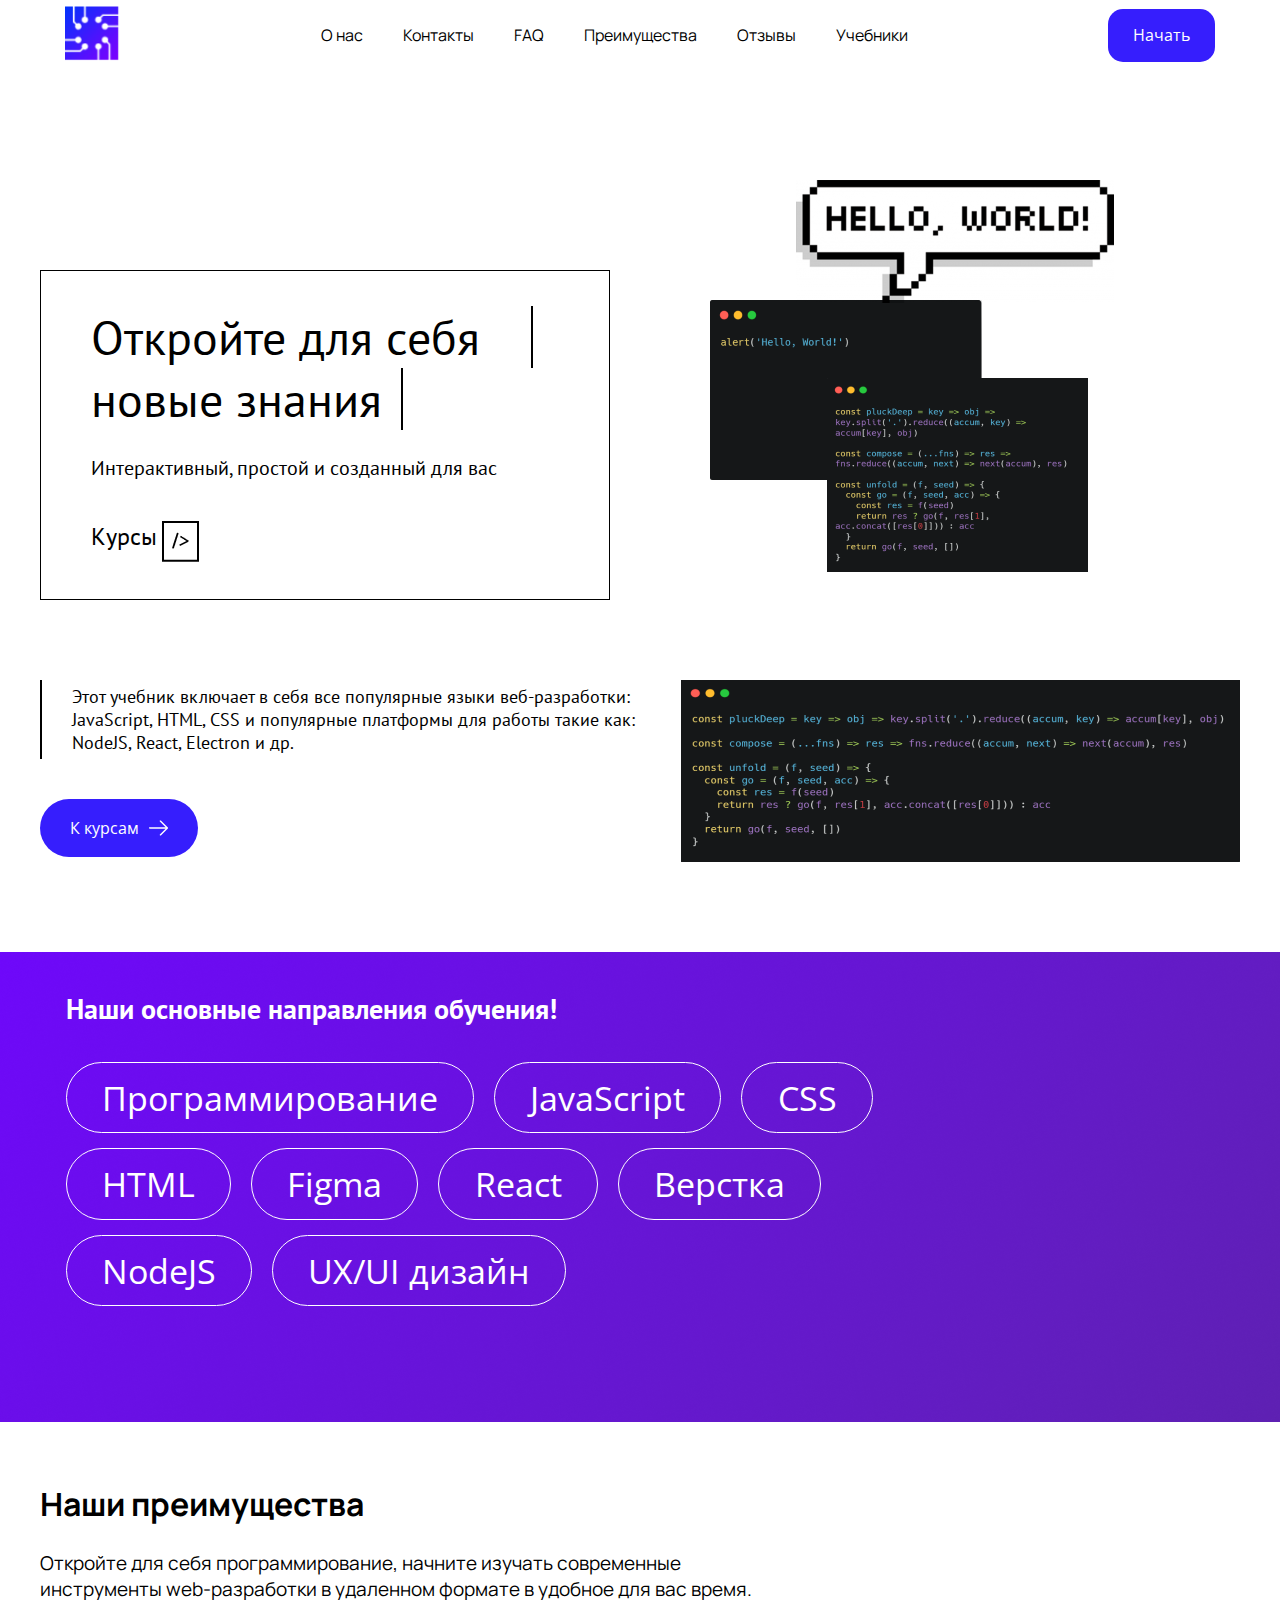
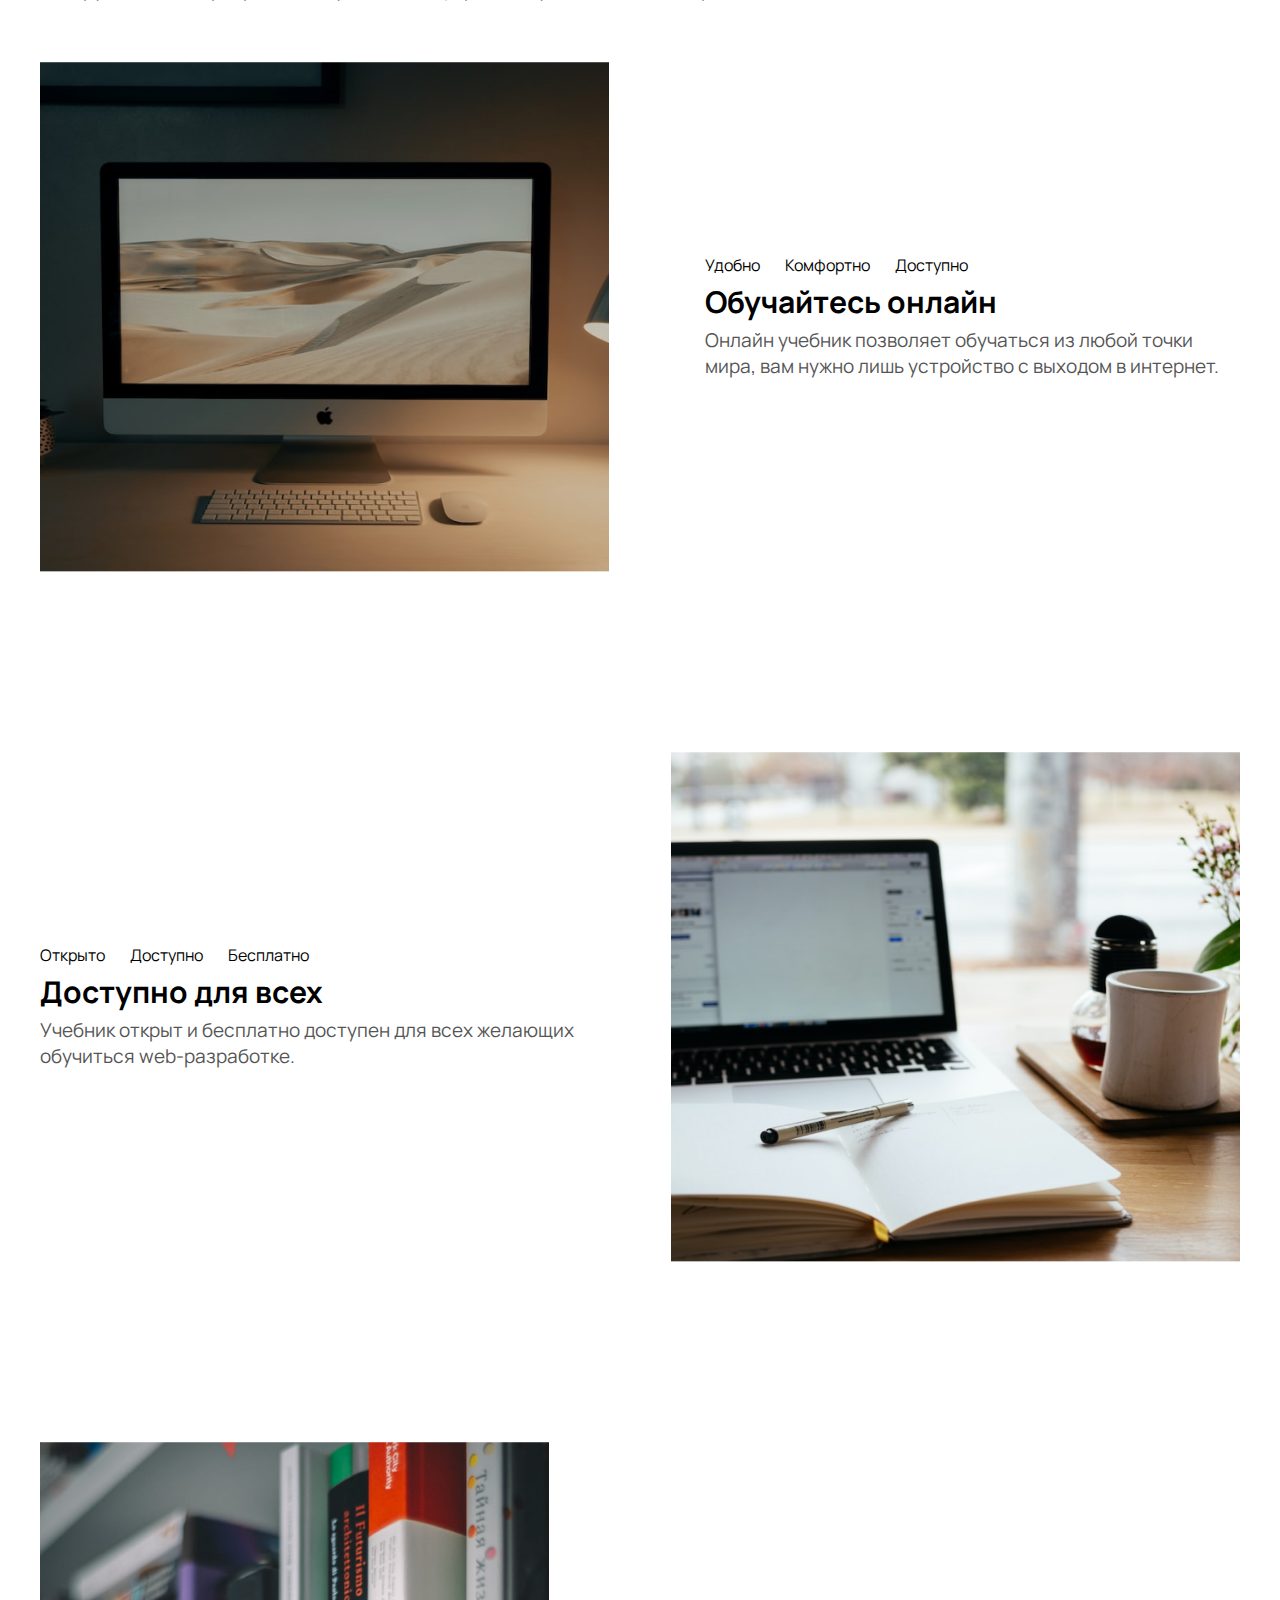
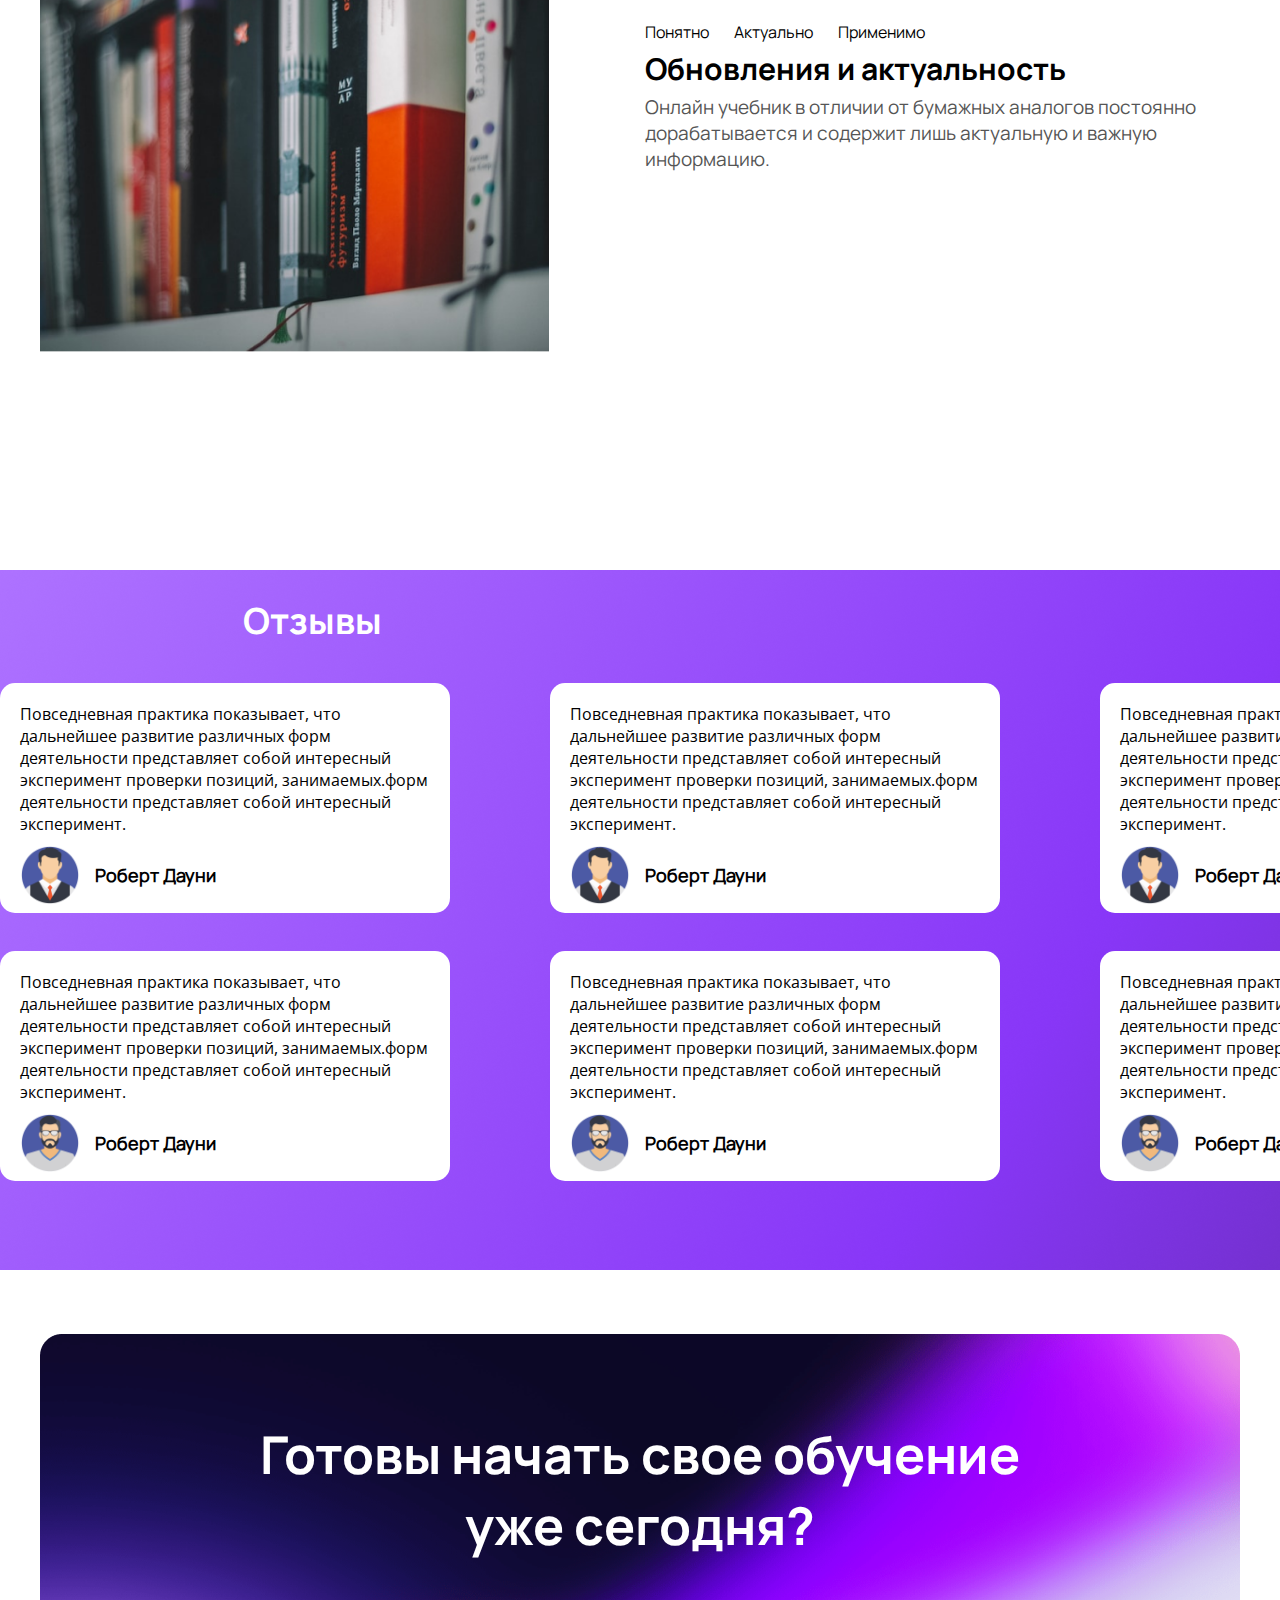
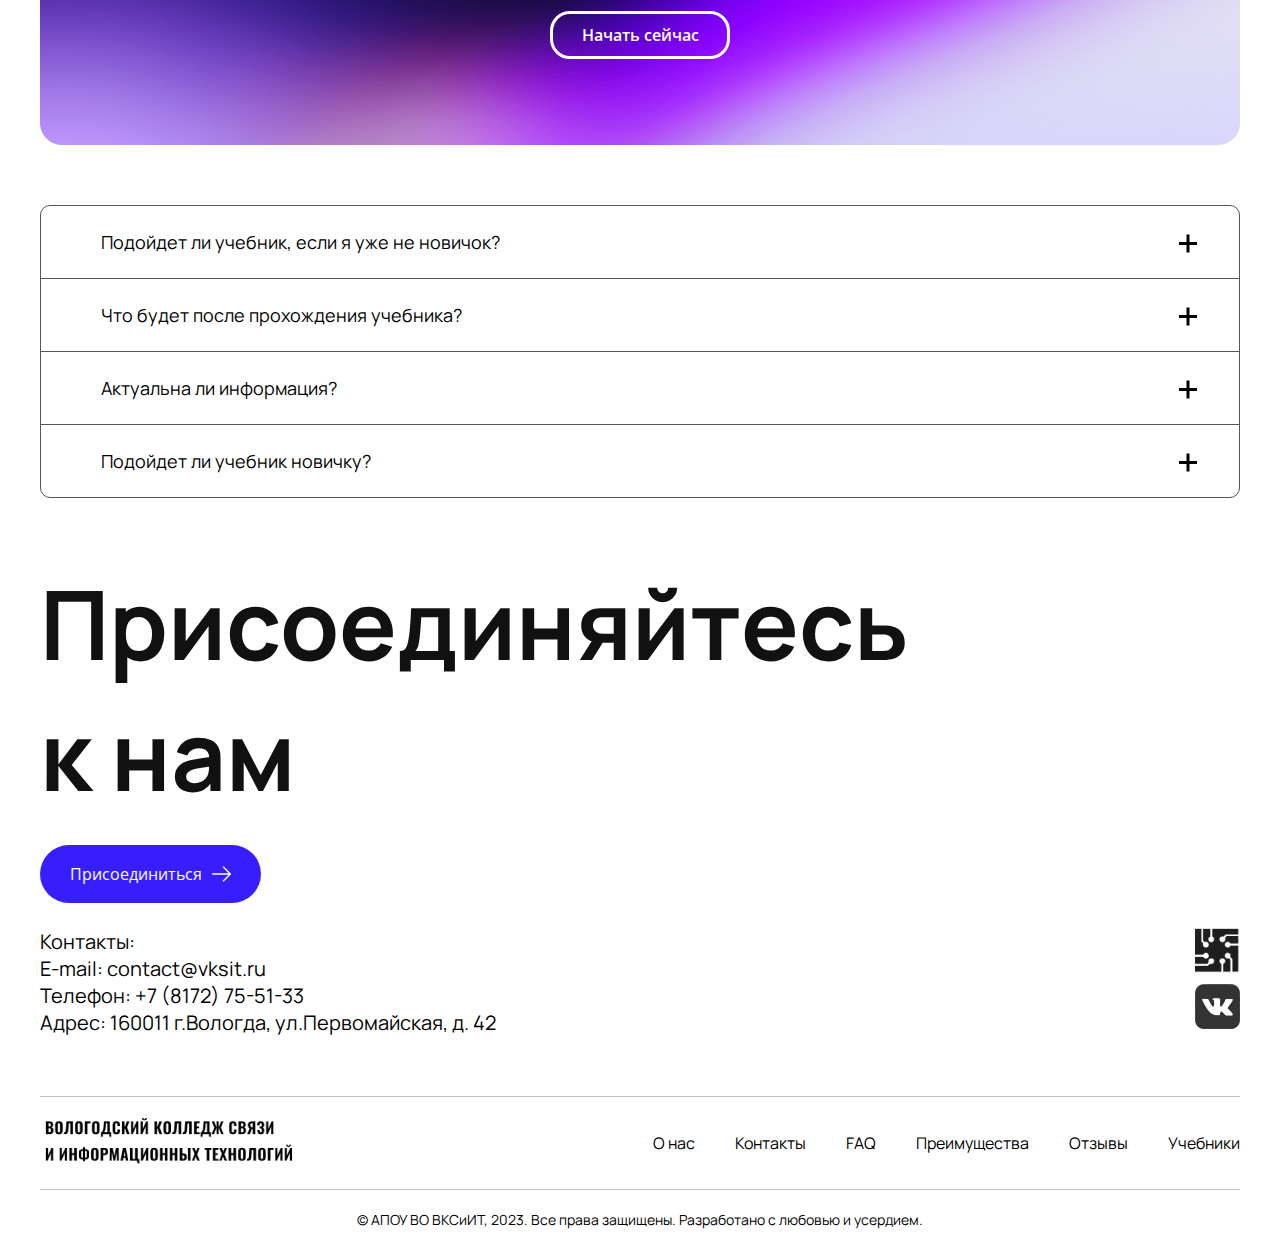
==== commit 2d585f3b: "update" ====
--- a/index.html
+++ b/index.html
@@ -5,15 +5,57 @@
     <meta http-equiv="X-UA-Compatible" content="IE=edge" />
     <meta name="viewport" content="width=device-width, initial-scale=1.0" />
     <link rel="stylesheet" href="./style.css" />
+    <link rel="icon" href="./img/favicon.ico" />
     <title>Главная</title>
   </head>
   <body>
+    <div class="modal-overlay">
+      <div class="modal" data-target="form-popup">
+        <div class="modal_content_reg">
+          <p class="modal_title">Регистрация</p>
+          <div class="input_wrapper">
+            <input type="text" class="modal_input" placeholder="Имя" />
+            <input type="email" class="modal_input" placeholder="Ваша почта" />
+            <input type="password" class="modal_input" placeholder="Пароль" />
+            <input
+              type="password"
+              class="modal_input"
+              placeholder="Повторите пароль"
+            />
+          </div>
+          <button class="profile_book_btn">
+            <a href="profile.html">Продолжить</a>
+          </button>
+          <div class="auth">
+            <p>Уже есть аккаунт?</p>
+            <button class="svap">Войти</button>
+          </div>
+        </div>
+        <div class="modal_content_auth display_none">
+          <p class="modal_title">Вход</p>
+
+          <div class="input_wrapper">
+            <input type="email" class="modal_input" placeholder="Почта" />
+            <input type="password" class="modal_input" placeholder="Пароль" />
+          </div>
+
+          <button class="profile_book_btn">
+            <a href="profile.html">Продолжить</a>
+          </button>
+          <div class="auth">
+            <p style="cursor: pointer">Забыли пароль?</p>
+            <p>Нет аккаунта?</p>
+            <button class="svap2">Регистрация</button>
+          </div>
+        </div>
+      </div>
+    </div>
     <div class="header_visible">
       <div class="header_wrapper">
         <a href="index.html"
           ><img src="./img/logo.png" alt="" class="logo"
         /></a>
-        <button class="header_btn"><a href="books.html">Начать</a></button>
+        <button class="header_btn" data-path="form-popup">Начать</button>
       </div>
     </div>
     <header class="header">
@@ -29,11 +71,33 @@
           <a href="#rev" class="header_a">Отзывы</a>
           <a href="books.html" class="header_a">Учебники</a>
         </div>
-        <button class="header_btn"><a href="books.html">Начать</a></button>
+        <button class="header_btn" data-path="form-popup">Начать</button>
       </div>
     </header>
     <div class="container">
       <div class="wrapper">
+        <div class="header_phone">
+          <a href="index.html"
+            ><img src="./img/logo_min.png" alt="" class="logo_min"
+          /></a>
+          <div class="menu">
+            <input
+              type="checkbox"
+              id="burger-checkbox"
+              class="burger-checkbox"
+            />
+            <label for="burger-checkbox" class="burger"></label>
+            <div class="menu-list">
+              <a href="#me" class="menu-item">О нас</a>
+              <a href="#contact" class="menu-item">Контакты</a>
+              <a href="#faq" class="menu-item">FAQ</a>
+              <a href="#adv" class="menu-item">Преимущества</a>
+              <a href="#rev" class="menu-item">Отзывы</a>
+              <a href="books.html" class="menu-item">Учебники</a>
+              <button class="header_btn" data-path="form-popup">Начать</button>
+            </div>
+          </div>
+        </div>
         <div class="main_window">
           <div class="left_window">
             <div class="win_title">
@@ -93,37 +157,12 @@
       </div>
       <div class="wrapper" id="adv">
         <div class="advantages_title">Наши преимущества</div>
-        <div class="advantages_row mg-t-3">
-          <img src="./img/image1.png" alt="" class="advantages_img" />
-          <div class="advantages_desc">
-            <div class="advantages_desc_min">
-              <p>Удобно</p>
-              <p>Комфортно</p>
-              <p>Доступно</p>
-            </div>
-            <div class="advantages_desc_title">Обучайтесь удаленно</div>
-            <div class="advantages_desc_blur">
-              Онлайн учебник позволяет обучаться из любой точки мира, вам нужно
-              лишь устройство с выходом в интернет.
-            </div>
-          </div>
-        </div>
-        <div class="advantages_row mg-t-3">
-          <div class="advantages_desc">
-            <div class="advantages_desc_min">
-              <p>Удобно</p>
-              <p>Комфортно</p>
-              <p>Доступно</p>
-            </div>
-            <div class="advantages_desc_title">Обучайтесь удаленно</div>
-            <div class="advantages_desc_blur">
-              Онлайн учебник позволяет обучаться из любой точки мира, вам нужно
-              лишь устройство с выходом в интернет.
-            </div>
-          </div>
-          <img src="./img/image 3.png" alt="" class="advantages_img" />
-        </div>
-        <div class="advantages_row mg-t-3">
+        <p class="advantages_p mg-t-2">
+          Откройте для себя программирование, начните изучать современные
+          инструменты web-разработки в удаленном формате в удобное для вас
+          время.
+        </p>
+        <div class="advantages_row mg-t-5">
           <img src="./img/image 2.png" alt="" class="advantages_img" />
           <div class="advantages_desc">
             <div class="advantages_desc_min">
@@ -131,10 +170,40 @@
               <p>Комфортно</p>
               <p>Доступно</p>
             </div>
-            <div class="advantages_desc_title">Обучайтесь удаленно</div>
+            <div class="advantages_desc_title">Обучайтесь онлайн</div>
             <div class="advantages_desc_blur">
               Онлайн учебник позволяет обучаться из любой точки мира, вам нужно
               лишь устройство с выходом в интернет.
+            </div>
+          </div>
+        </div>
+        <div class="advantages_row mg-t-3">
+          <div class="advantages_desc">
+            <div class="advantages_desc_min">
+              <p>Открыто</p>
+              <p>Доступно</p>
+              <p>Бесплатно</p>
+            </div>
+            <div class="advantages_desc_title">Доступно для всех</div>
+            <div class="advantages_desc_blur">
+              Учебник открыт и бесплатно доступен для всех желающих обучиться
+              web-разработке.
+            </div>
+          </div>
+          <img src="./img/image 3.png" alt="" class="advantages_img" />
+        </div>
+        <div class="advantages_row mg-t-3">
+          <img src="./img/image1.png" alt="" class="advantages_img" />
+          <div class="advantages_desc">
+            <div class="advantages_desc_min">
+              <p>Понятно</p>
+              <p>Актуально</p>
+              <p>Применимо</p>
+            </div>
+            <div class="advantages_desc_title">Обновления и актуальность</div>
+            <div class="advantages_desc_blur">
+              Онлайн учебник в отличии от бумажных аналогов постоянно
+              дорабатывается и содержит лишь актуальную и важную информацию.
             </div>
           </div>
         </div>
@@ -619,7 +688,7 @@
         <div class="accordion">
           <div class="accordion_question">
             <div class="accord_question_header">
-              <p>Что такое курсы?</p>
+              <p>Подойдет ли учебник, если я уже не новичок?</p>
               <div class="accordion_toogle">
                 <span class="plus rotate90"></span>
                 <span class="plus"></span>
@@ -627,18 +696,15 @@
             </div>
             <div class="accordion_question_answer">
               <p>
-                Повседневная практика показывает, что дальнейшее развитие
-                различных форм деятельности представляет собой интересный
-                эксперимент проверки позиций, занимаемых участниками в отношении
-                поставленных задач. Не следует, однако забывать, что начало
-                повседневной работы по формированию позиции способствует
-                подготовки и реализации модели развития.
+                Да, учебник расчитан на людей с различной степенью знаний в том
+                или ином языке web-разработки, даже опытный разработчик
+                подчеркнет для себя что-нибудь интересное, век живи - век учись.
               </p>
             </div>
           </div>
           <div class="accordion_question">
             <div class="accord_question_header">
-              <p>Как проходит обучение?</p>
+              <p>Что будет после прохождения учебника?</p>
               <div class="accordion_toogle">
                 <span class="plus rotate90"></span>
                 <span class="plus"></span>
@@ -646,18 +712,14 @@
             </div>
             <div class="accordion_question_answer">
               <p>
-                Повседневная практика показывает, что дальнейшее развитие
-                различных форм деятельности представляет собой интересный
-                эксперимент проверки позиций, занимаемых участниками в отношении
-                поставленных задач. Не следует, однако забывать, что начало
-                повседневной работы по формированию позиции способствует
-                подготовки и реализации модели развития.
+                После того как вы пройдете один из учебников, в конце у вас
+                появится возможность проверить свои знания и пройти тест.
               </p>
             </div>
           </div>
           <div class="accordion_question">
             <div class="accord_question_header">
-              <p>Вопрос</p>
+              <p>Актуальна ли информация?</p>
               <div class="accordion_toogle">
                 <span class="plus rotate90"></span>
                 <span class="plus"></span>
@@ -665,18 +727,15 @@
             </div>
             <div class="accordion_question_answer">
               <p>
-                Повседневная практика показывает, что дальнейшее развитие
-                различных форм деятельности представляет собой интересный
-                эксперимент проверки позиций, занимаемых участниками в отношении
-                поставленных задач. Не следует, однако забывать, что начало
-                повседневной работы по формированию позиции способствует
-                подготовки и реализации модели развития.
+                Да, так как это онлайн учебник, в отличии от бумажных аналагов
+                он постоянно обновляется и следует современным тенденциям
+                web-разработки.
               </p>
             </div>
           </div>
           <div class="accordion_question">
             <div class="accord_question_header">
-              <p>Вопрос</p>
+              <p>Подойдет ли учебник новичку?</p>
               <div class="accordion_toogle">
                 <span class="plus rotate90"></span>
                 <span class="plus"></span>
@@ -684,12 +743,9 @@
             </div>
             <div class="accordion_question_answer">
               <p>
-                Повседневная практика показывает, что дальнейшее развитие
-                различных форм деятельности представляет собой интересный
-                эксперимент проверки позиций, занимаемых участниками в отношении
-                поставленных задач. Не следует, однако забывать, что начало
-                повседневной работы по формированию позиции способствует
-                подготовки и реализации модели развития.
+                Да, учебник расчитан на людей любого уровня знания в
+                программировании, в первую очередь на новичков, желающих
+                обучиться web-разработке.
               </p>
             </div>
           </div>
@@ -713,8 +769,12 @@
               Адрес: 160011 г.Вологда, ул.Первомайская, д. 42
             </div>
             <div>
-              <img src="./img/logo_min_black.png" alt="" class="contact_img" />
-              <img src="./img/vk_black.png" alt="" class="contact_img" />
+              <a href="https://vksit.ru/#/"
+                ><img src="./img/logo_min_black.png" alt="" class="contact_img"
+              /></a>
+              <a href="https://vk.com/vks_it"
+                ><img src="./img/vk_black.png" alt="" class="contact_img"
+              /></a>
             </div>
           </div>
         </div>
--- a/style.css
+++ b/style.css
@@ -116,6 +116,130 @@
   text-decoration: none;
 }
 
+.btn {
+  border: none;
+  cursor: pointer;
+  background-color: #000;
+  color: #fff;
+  padding: 10px;
+}
+
+.modal-overlay {
+  position: fixed;
+  left: 0;
+  top: 0;
+  right: 0;
+  bottom: 0;
+  background-color: rgba(0, 0, 0, 0.7);
+  display: flex;
+  align-items: center;
+  justify-content: center;
+  height: 100vh;
+  width: 100%;
+  opacity: 0;
+  visibility: hidden;
+  transition: all 0.3s ease-in-out;
+  z-index: 900;
+}
+
+.modal {
+  background-color: #fff;
+  width: 330px;
+  height: 450px;
+  display: flex;
+  align-items: center;
+  justify-content: center;
+  display: none;
+  border-radius: 5px;
+}
+
+.modal-overlay--visible {
+  opacity: 1;
+  visibility: visible;
+  transition: all 0.3s ease-in-out;
+}
+
+.modal--visible {
+  display: flex;
+  flex-direction: column;
+  align-items: start;
+  justify-content: space-between;
+  gap: 15px;
+  padding: 30px;
+}
+
+.input_wrapper {
+  display: flex;
+  flex-direction: column;
+  gap: 10px;
+}
+
+.modal_title {
+  font-family: 'Manrope bold';
+  font-size: 32px;
+}
+
+.modal_input {
+  width: 270px;
+  height: 40px;
+  border: 1px solid #e5e5e5;
+  background-color: white;
+  border-radius: 50px;
+  font-family: 'Manrope bold';
+  font-size: 12px;
+  padding-left: 20px;
+  padding-top: 13px;
+  padding-bottom: 13px;
+}
+
+.modal_content_reg {
+  display: flex;
+  flex-direction: column;
+  align-items: start;
+  gap: 15px;
+}
+
+.modal_content_auth {
+  display: flex;
+  flex-direction: column;
+  align-items: start;
+  gap: 15px;
+}
+
+.auth > p {
+  font-size: 14px;
+  font-family: 'Manrope regular';
+  margin-top: 2%;
+}
+
+.svap {
+  font-size: 14px;
+  font-family: 'Manrope regular';
+  border: none;
+  background-color: white;
+  color: #6c09f5;
+  cursor: pointer;
+}
+
+.svap2 {
+  font-size: 14px;
+  font-family: 'Manrope regular';
+  border: none;
+  background-color: white;
+  color: #6c09f5;
+  cursor: pointer;
+}
+
+.modal_wrapper {
+  display: flex;
+  justify-content: center;
+  width: 100%;
+}
+
+.display_none {
+  display: none;
+}
+
 .main_window {
   width: 100%;
   display: flex;
@@ -133,13 +257,12 @@
 .win_title_h1 {
   font-family: 'PTSans';
   font-size: 48px;
-  letter-spacing: 2%;
+
   font-weight: normal;
   width: 17ch;
   overflow: hidden;
   color: black;
   white-space: nowrap;
-  padding-right: 2px;
   border-right: 2px solid rgb(0, 0, 0);
   animation: printed-text 5s steps(17), flashin-border 0.75s step-start infinite;
 }
@@ -147,13 +270,13 @@
 .win_title_h2 {
   font-family: 'PTSans';
   font-size: 48px;
-  letter-spacing: 2%;
+
   font-weight: normal;
   width: 12ch;
   overflow: hidden;
   color: black;
   white-space: nowrap;
-  padding-right: 2px;
+  padding-right: 5px;
   border-right: 2px solid rgb(0, 0, 0);
   animation: printed-text 5s steps(12), flashin-border 0.75s step-start infinite;
 }
@@ -257,10 +380,11 @@
 .fon {
   background-image: url('./img/fon.png');
   width: 100%;
-  height: 588px;
+  height: 470px;
   margin-top: 7%;
   display: flex;
   justify-content: center;
+  background-repeat: no-repeat;
 }
 
 .fon_wrapper {
@@ -269,7 +393,7 @@
   flex-direction: column;
   color: white;
   gap: 15px;
-  padding-top: 5%;
+  padding-top: 3%;
 }
 
 .fon_title {
@@ -281,8 +405,8 @@
   width: 100%;
   display: flex;
   font-family: 'OpenSans regular';
-  font-size: 24px;
-  gap: 15px;
+  font-size: 34px;
+  gap: 20px;
 }
 
 .fon_block {
@@ -292,16 +416,16 @@
   padding-left: 3%;
   padding-right: 3%;
   text-align: center;
-  border-radius: 50px;
+  border-radius: 42px;
 }
 
 .mg-t-3 {
-  margin-top: 3%;
+  margin-top: 20px;
 }
 
 .advantages_title {
   margin-top: 5%;
-  font-family: 'PTSans bold';
+  font-family: 'Manrope bold';
   font-size: 32px;
 }
 
@@ -319,27 +443,42 @@
   gap: 5px;
 }
 
+.advantages_p {
+  font-family: 'Manrope regular';
+  font-size: 19px;
+  width: 60%;
+}
+
+.mg-t-2 {
+  margin-top: 2%;
+}
+
+.mg-t-5 {
+  margin-top: 5%;
+}
+
 .advantages_desc_min {
   font-family: 'Manrope regular';
   display: flex;
   gap: 25px;
-  font-size: 12px;
+  font-size: 16px;
 }
 
 .advantages_desc_title {
-  font-size: 28px;
-  font-family: 'PTSans bold';
+  font-size: 30px;
+  font-family: 'Manrope bold';
 }
 
 .advantages_desc_blur {
-  font-family: 'OpenSans regular';
+  font-family: 'Manrope regular';
+  font-size: 19px;
   color: #555;
   width: 100%;
 }
 
 .advantages_img {
-  width: 670px;
-  height: 530px;
+  width: 650px;
+  height: 510px;
 }
 
 .fon2 {
@@ -351,6 +490,7 @@
   display: flex;
   flex-direction: column;
   overflow: hidden;
+  background-repeat: no-repeat;
 }
 
 .books_block_btn > a {
@@ -369,7 +509,7 @@
   display: flex;
   width: 2000%;
   margin-top: 3%;
-  animation: running-block 520s linear infinite;
+  animation: running-block 820s linear infinite;
   gap: 100px;
 }
 
@@ -1060,3 +1200,833 @@
 .prev_btn > span > img {
   width: 20px;
 }
+
+.burger-checkbox {
+  position: absolute;
+  visibility: hidden;
+}
+.burger {
+  position: relative;
+  z-index: 1;
+  cursor: pointer;
+  display: block;
+  position: relative;
+  border: none;
+  background: transparent;
+  width: 40px;
+  height: 26px;
+}
+.burger::before,
+.burger::after {
+  content: '';
+  left: 0;
+  position: absolute;
+  display: block;
+  width: 100%;
+  height: 4px;
+  border-radius: 10px;
+  background: #000;
+}
+.burger::before {
+  top: 0;
+  box-shadow: 0 11px 0 #000;
+  transition: box-shadow 0.3s 0.15s, top 0.3s 0.15s, transform 0.3s;
+}
+.burger::after {
+  bottom: 0;
+  transition: bottom 0.3s 0.15s, transform 0.3s;
+}
+.burger-checkbox:checked + .burger::before {
+  top: 11px;
+  transform: rotate(45deg);
+  box-shadow: 0 6px 0 rgba(0, 0, 0, 0);
+  transition: box-shadow 0.15s, top 0.3s, transform 0.3s 0.15s;
+}
+.burger-checkbox:checked + .burger::after {
+  bottom: 11px;
+  transform: rotate(-45deg);
+  transition: bottom 0.3s, transform 0.3s 0.15s;
+}
+.menu-list {
+  top: 0;
+  left: 0;
+  position: absolute;
+  display: flex;
+  flex-direction: row;
+  gap: 12px;
+  padding: 42px 0;
+  margin: 0;
+  background: #ffffff;
+  list-style-type: none;
+  transform: translateX(-100%);
+  transition: 0.3s;
+  width: 100%;
+}
+.menu-item {
+  display: block;
+  padding: 8px;
+  color: black;
+  text-align: center;
+  text-decoration: none;
+  font-size: 18px;
+  font-family: 'Manrope regular';
+}
+.menu-item:hover {
+  background: rgba(255, 255, 255, 0.2);
+}
+.burger-checkbox:checked ~ .menu-list {
+  transform: translateX(0);
+}
+
+.menu {
+  display: none;
+}
+
+.header_phone {
+  display: none;
+}
+
+.profile_up {
+  width: 100%;
+  display: flex;
+  align-items: center;
+  justify-content: space-between;
+  width: 60%;
+}
+
+.profile_desc {
+  font-size: 18px;
+  font-family: 'Manrope regular';
+}
+
+.profile_desc > p > span {
+  color: #361efd;
+}
+
+.profile_btn {
+  display: flex;
+  flex-direction: column;
+  gap: 15px;
+}
+
+.profile_button {
+  width: 140px;
+  height: 52px;
+  padding-left: 1%;
+  padding-right: 1%;
+  font-size: 16px;
+  font-family: 'Manrope regular';
+  color: white;
+  background-color: #361efd;
+  border: none;
+  border-radius: 15px;
+  cursor: pointer;
+}
+
+.profile_circle {
+  width: 250px;
+  height: 250px;
+  background-color: #444;
+  border-radius: 100%;
+  background-image: url('./img/avatar.png');
+  background-repeat: no-repeat;
+  background-position: center center;
+  background-size: cover;
+}
+
+.profile_book_btn {
+  border: 2px solid #6c09f5;
+  color: #6c09f5;
+  border-radius: 50px;
+  font-family: 'OpenSans semiBold';
+  font-size: 16px;
+  background-color: rgba(0, 0, 0, 0);
+  padding: 10px 15px 10px 15px;
+  cursor: pointer;
+}
+
+.profile_book_btn > a {
+  color: #6c09f5;
+}
+
+.profile_progress {
+  width: 150px;
+}
+
+.profile_books_row {
+  display: flex;
+  width: 100%;
+  gap: 25px;
+}
+
+@media (min-width: 1200px) and (max-width: 1650px) {
+  .hello {
+    top: 20%;
+    right: 13%;
+  }
+
+  .carbon2 {
+    top: 42%;
+    right: 15%;
+  }
+
+  .wrapper {
+    width: 1200px;
+  }
+
+  .header_wrapper {
+    width: 1150px;
+  }
+
+  .content_box {
+    width: 95%;
+  }
+
+  .fon_wrapper {
+    padding-left: 2%;
+  }
+
+  .header {
+    position: unset;
+  }
+
+  .header_visible {
+    display: none;
+  }
+
+  .books_block {
+    width: 375px;
+  }
+
+  .books_row {
+    justify-content: space-between;
+    padding-left: 1%;
+    padding-right: 1%;
+  }
+
+  .insert_wrapper {
+    flex-wrap: wrap;
+  }
+
+  .insert_column {
+    width: 100%;
+  }
+
+  li {
+    width: 280px;
+  }
+}
+@media (min-width: 900px) and (max-width: 1199px) {
+  .hello {
+    top: 20%;
+    right: 1%;
+  }
+
+  .carbon2 {
+    top: 42%;
+    right: 5%;
+  }
+
+  .wrapper {
+    width: 900px;
+    padding-left: 2%;
+    padding-right: 2%;
+  }
+
+  .content_box {
+    width: 95%;
+  }
+
+  .fon_wrapper {
+    padding-left: 2%;
+  }
+
+  .header_visible {
+    display: none;
+  }
+
+  .header_wrapper {
+    width: 850px;
+  }
+
+  .header {
+    position: unset;
+  }
+
+  .advantages_row {
+    padding-left: 2%;
+    padding-right: 2%;
+    gap: 4%;
+  }
+
+  .main_window_down > img {
+    width: 420px;
+    height: 140px;
+  }
+
+  .contact > p {
+    font-size: 72px;
+  }
+
+  .advantages_desc_title {
+    font-size: 24px;
+  }
+
+  .advantages_desc_min {
+    font-size: 14px;
+    gap: 10px;
+  }
+
+  .advantages_desc_blur {
+    font-size: 16px;
+    width: 80%;
+  }
+
+  .advantages_img {
+    width: 480px;
+    height: 340px;
+  }
+
+  .advantages_row {
+    margin-bottom: 8%;
+  }
+
+  .invite {
+    border-radius: 20px;
+  }
+
+  .books_block {
+    width: 375px;
+  }
+
+  .books_row {
+    flex-wrap: wrap;
+    padding-left: 1%;
+    padding-right: 1%;
+  }
+
+  .insert_wrapper {
+    flex-wrap: wrap;
+  }
+
+  .insert_column {
+    width: 100%;
+  }
+
+  li {
+    width: 220px;
+    margin-top: 2%;
+  }
+
+  .info {
+    width: 98%;
+  }
+
+  .warn {
+    width: 98%;
+  }
+
+  .profile_circle {
+    width: 150px;
+    height: 150px;
+  }
+
+  .profile_up {
+    width: 70%;
+  }
+}
+@media (min-width: 720px) and (max-width: 899px) {
+  .hello {
+    top: 10%;
+    right: 1%;
+    width: 220px;
+  }
+
+  .carbon2 {
+    top: 30%;
+    right: 5%;
+  }
+
+  .main_window {
+    margin-top: 10%;
+  }
+
+  .wrapper {
+    width: 720px;
+    padding-left: 2%;
+    padding-right: 2%;
+  }
+
+  .content_box {
+    width: 95%;
+  }
+
+  .fon_wrapper {
+    padding-left: 2%;
+  }
+
+  .header_visible {
+    display: none;
+  }
+
+  .header_wrapper {
+    display: none;
+  }
+
+  .header {
+    display: none;
+  }
+
+  .carbon1,
+  .carbon2 {
+    width: 200px;
+  }
+
+  .header_phone {
+    display: unset;
+    display: flex;
+    width: 100%;
+    justify-content: space-between;
+    margin-top: 2%;
+    align-items: center;
+  }
+
+  .advantages_row {
+    padding-left: 2%;
+    padding-right: 2%;
+    gap: 4%;
+  }
+
+  .main_window_down > img {
+    width: 320px;
+    height: 120px;
+  }
+
+  .left_window {
+    padding-left: 5px;
+  }
+
+  .win_title_h1,
+  .win_title_h2 {
+    font-size: 36px;
+  }
+
+  .win_desc {
+    font-size: 16px;
+  }
+
+  .content_box {
+    font-size: 16px;
+  }
+
+  .max_height {
+    max-height: 150px;
+  }
+
+  .contact > p {
+    font-size: 64px;
+  }
+
+  .advantages_desc_title {
+    font-size: 24px;
+  }
+
+  .advantages_desc_min {
+    font-size: 14px;
+    gap: 10px;
+  }
+
+  .advantages_desc_blur {
+    font-size: 16px;
+    width: 80%;
+  }
+
+  .advantages_img {
+    width: 480px;
+    height: 340px;
+  }
+
+  .advantages_row {
+    margin-bottom: 8%;
+  }
+
+  .invite {
+    border-radius: 20px;
+  }
+
+  .invite > p {
+    font-size: 36px;
+  }
+
+  .fon_block {
+    font-size: 28px;
+  }
+
+  .menu {
+    display: unset;
+  }
+
+  .footer_a_wrapper {
+    flex-wrap: wrap;
+    gap: 15px;
+    margin-left: 5%;
+  }
+
+  .books_block {
+    width: 375px;
+  }
+
+  .books_row {
+    flex-wrap: wrap;
+    padding-left: 1%;
+    padding-right: 1%;
+  }
+
+  .insert_wrapper {
+    flex-wrap: wrap;
+  }
+
+  .insert_column {
+    width: 100%;
+  }
+
+  li {
+    width: 210px;
+    margin-top: 2%;
+  }
+
+  .info {
+    width: 98%;
+  }
+
+  .warn {
+    width: 98%;
+  }
+
+  .profile_circle {
+    width: 100px;
+    height: 100px;
+  }
+
+  .profile_up {
+    width: 70%;
+  }
+
+  .profile_button {
+    width: 120px;
+    height: 50px;
+    font-size: 16px;
+  }
+
+  .profile_books_row {
+    gap: 15px;
+  }
+
+  .header_btn {
+    background-color: white;
+    color: #6c09f5;
+    width: 0px;
+    height: 40px;
+  }
+}
+
+@media (min-width: 360px) and (max-width: 719px) {
+  .hello {
+    top: 25%;
+    right: 1%;
+    width: 220px;
+    display: none;
+  }
+
+  .carbon2 {
+    top: 42%;
+    right: 5%;
+  }
+
+  .wrapper {
+    width: 100%;
+    padding-left: 2%;
+    padding-right: 2%;
+  }
+
+  .content_box {
+    width: 95%;
+  }
+
+  .fon_wrapper {
+    padding-left: 2%;
+  }
+
+  .header_visible {
+    display: none;
+  }
+
+  .header_wrapper {
+    display: none;
+  }
+
+  .menu-list {
+    flex-direction: column;
+  }
+
+  .header {
+    display: none;
+  }
+
+  .carbon1,
+  .carbon2 {
+    width: 200px;
+    display: none;
+  }
+
+  .header_phone {
+    display: unset;
+    display: flex;
+    width: 100%;
+    justify-content: space-between;
+    margin-top: 2%;
+    align-items: center;
+  }
+
+  .advantages_row {
+    padding-left: 2%;
+    padding-right: 2%;
+    gap: 4%;
+  }
+
+  .main_window_down > img {
+    width: 320px;
+    height: 120px;
+    display: none;
+  }
+
+  .main_window {
+    margin-top: 5%;
+  }
+
+  .left_window {
+    padding-left: 5px;
+  }
+
+  .win_title_h1,
+  .win_title_h2 {
+    font-size: 36px;
+  }
+
+  .win_desc {
+    font-size: 16px;
+  }
+
+  .content_box {
+    font-size: 16px;
+  }
+
+  .max_height {
+    max-height: 280px;
+  }
+
+  .content_box {
+    padding-left: 15px;
+    width: 98%;
+  }
+
+  .contact > p {
+    font-size: 36px;
+  }
+
+  .advantages_desc_title {
+    font-size: 24px;
+  }
+
+  .advantages_desc_min {
+    font-size: 14px;
+    gap: 10px;
+  }
+
+  .advantages_desc_blur {
+    font-size: 16px;
+    width: 80%;
+    text-align: center;
+  }
+
+  .advantages_img {
+    width: 480px;
+    height: 340px;
+  }
+
+  .advantages_row {
+    margin-bottom: 8%;
+  }
+
+  .invite {
+    border-radius: 20px;
+    height: 320px;
+  }
+
+  .invite > p {
+    font-size: 18px;
+  }
+
+  .fon_block {
+    font-size: 16px;
+  }
+
+  .fon {
+    height: 260px;
+  }
+
+  .fon_title {
+    font-size: 24px;
+  }
+
+  .fon_wrapper {
+    gap: 10px;
+  }
+
+  .fon_row {
+    gap: 10px;
+  }
+
+  .advantages_desc {
+    display: flex;
+    flex-direction: column;
+    align-items: center;
+  }
+
+  .menu {
+    display: unset;
+  }
+
+  .footer {
+    flex-direction: column;
+    gap: 15px;
+  }
+
+  .accord_question_header {
+    padding-right: 8%;
+  }
+
+  .contact_row > div {
+    font-size: 16px;
+  }
+
+  .footer_a_wrapper {
+    flex-wrap: wrap;
+    gap: 15px;
+    margin-left: 5%;
+  }
+
+  .advantages_title {
+    font-size: 24px;
+  }
+
+  .advantages_row {
+    flex-direction: column;
+    align-items: center;
+    gap: 15px;
+    margin-bottom: 25%;
+  }
+
+  .advantages_p {
+    font-size: 16px;
+    width: 95%;
+  }
+
+  .advantages_img {
+    width: 340px;
+  }
+
+  .fon2 {
+    display: none;
+  }
+
+  .books_desc {
+    font-size: 16px;
+    width: 95%;
+  }
+
+  .books_block {
+    width: 350px;
+    padding: 5%;
+  }
+
+  .books_block_img {
+    width: 65px;
+    height: 65px;
+  }
+
+  .books_row {
+    flex-wrap: wrap;
+    padding-left: 1%;
+    padding-right: 1%;
+  }
+
+  .insert_wrapper {
+    flex-wrap: wrap;
+  }
+
+  .insert_column {
+    width: 100%;
+  }
+
+  .progress_row {
+    flex-direction: column;
+  }
+
+  ol {
+    gap: 5px;
+  }
+
+  li {
+    font-size: 12px;
+    width: 110px;
+    margin-top: 5%;
+  }
+
+  .info {
+    width: 98%;
+  }
+
+  .warn {
+    width: 98%;
+  }
+
+  code {
+    width: 95%;
+  }
+
+  .profile_circle {
+    width: 100px;
+    height: 100px;
+  }
+
+  .profile_up {
+    width: 100%;
+    flex-direction: column;
+    align-items: center;
+    gap: 25px;
+  }
+
+  .profile_button {
+    width: 120px;
+    height: 50px;
+    font-size: 16px;
+  }
+
+  .profile_books_row {
+    gap: 15px;
+    flex-direction: column;
+  }
+
+  .menu-list {
+    flex-direction: column;
+    align-items: center;
+  }
+
+  .header_btn {
+    background-color: white;
+    color: #6c09f5;
+    width: 55px;
+    height: 40px;
+  }
+}
